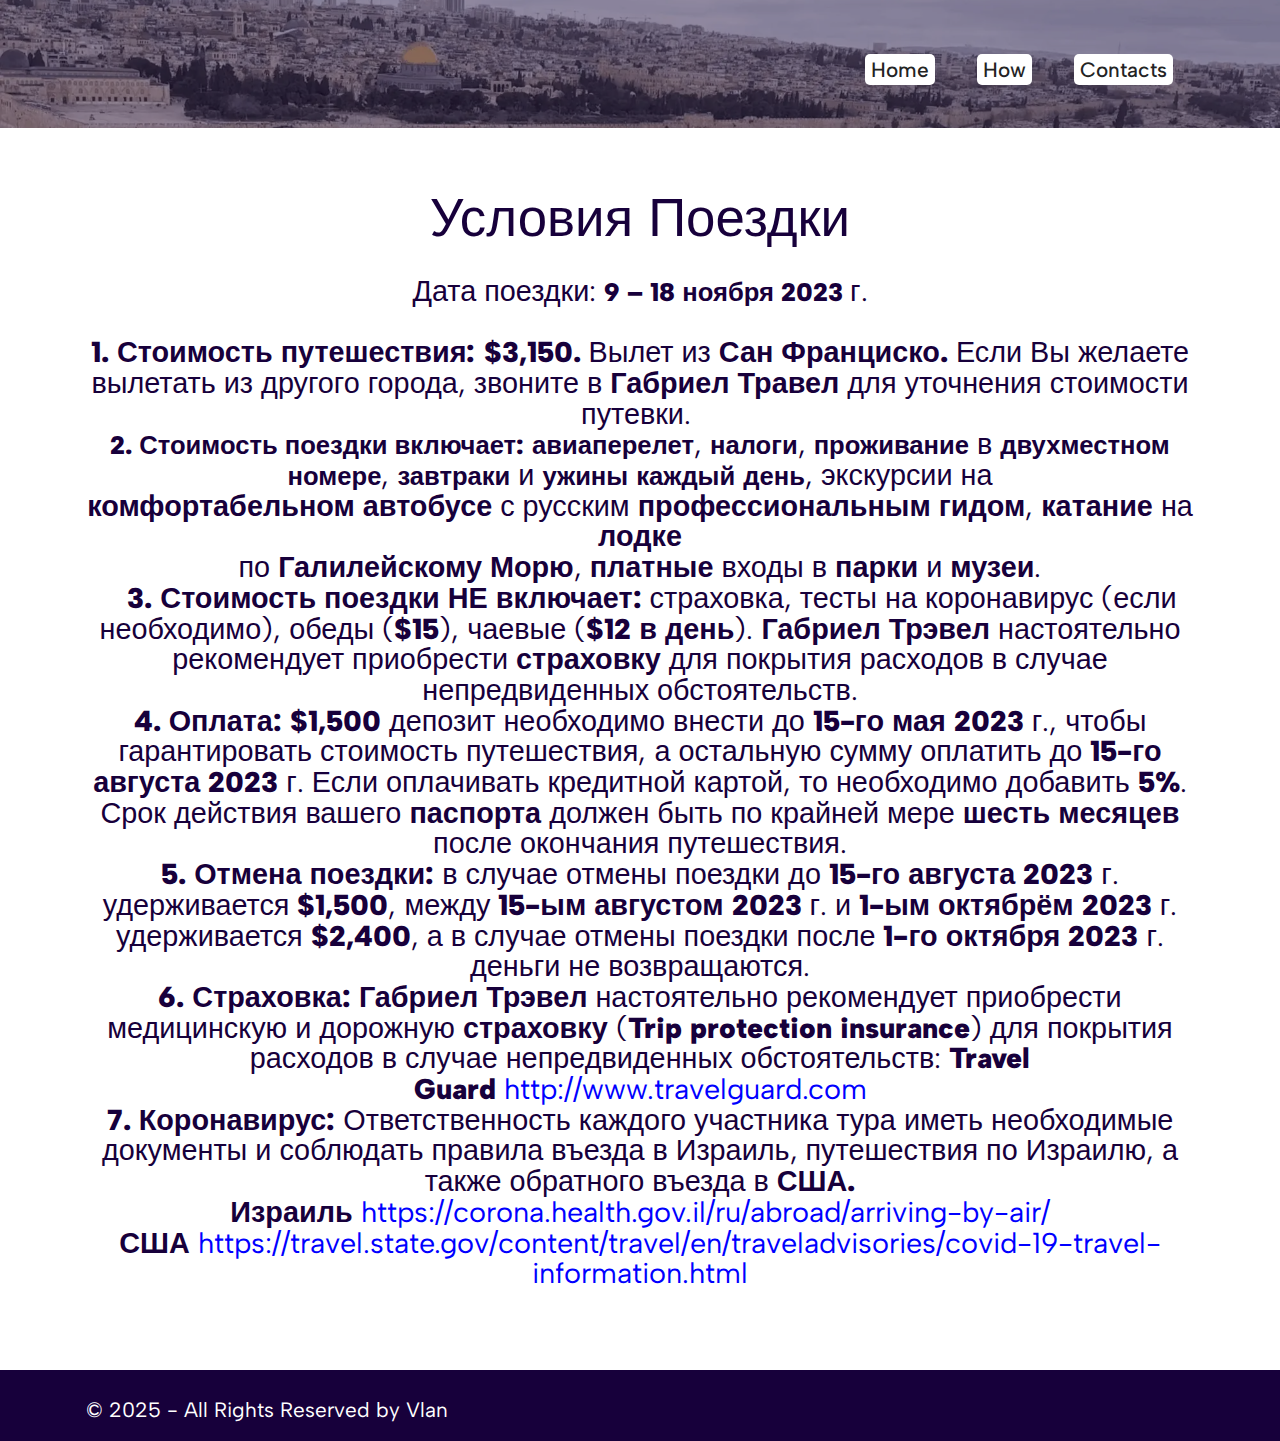
==== aboutour.html @ 7ac0df54 "create github pages" ====
<!DOCTYPE html>
<html  >
<head>
  
  <meta charset="UTF-8">
  <meta http-equiv="X-UA-Compatible" content="IE=edge">
  
  <meta name="viewport" content="width=device-width, initial-scale=1, minimum-scale=1">
  <link rel="shortcut icon" href="assets/images/logo-1.png" type="image/x-icon">
  <meta name="description" content="">
  
  
  <title>About Tour</title>
  <link rel="stylesheet" href="assets/bootstrap/css/bootstrap.min.css">
  <link rel="stylesheet" href="assets/bootstrap/css/bootstrap-grid.min.css">
  <link rel="stylesheet" href="assets/bootstrap/css/bootstrap-reboot.min.css">
  <link rel="stylesheet" href="assets/parallax/jarallax.css">
    <link rel="stylesheet" href="assets/dropdown/css/style.css">
  <link rel="stylesheet" href="assets/socicon/css/styles.css">
  <link rel="stylesheet" href="assets/theme/css/style.css">
  <link rel="preload" href="https://fonts.googleapis.com/css?family=Albert+Sans:100,200,300,400,500,600,700,800,900,100i,200i,300i,400i,500i,600i,700i,800i,900i&display=swap" as="style" onload="this.onload=null;this.rel='stylesheet'">
  <noscript><link rel="stylesheet" href="https://fonts.googleapis.com/css?family=Albert+Sans:100,200,300,400,500,600,700,800,900,100i,200i,300i,400i,500i,600i,700i,800i,900i&display=swap"></noscript>
  <link rel="preload" as="style" href="assets/mobirise/css/mbr-additional.css"><link rel="stylesheet" href="assets/mobirise/css/mbr-additional.css" type="text/css">

  
  
  
</head>
<body>
  
  <section data-bs-version="5.1" class="nichem5 menu menu1 cid-tA1DvzxKZt" once="menu" id="menu01-u">
    
    <nav class="navbar navbar-dropdown navbar-expand-lg">
        <div class="container">
            <div class="navbar-brand">
                
                
            </div>
            
            <button class="navbar-toggler" type="button" data-toggle="collapse" data-bs-toggle="collapse" data-target="#navbarSupportedContent" data-bs-target="#navbarSupportedContent" aria-controls="navbarNavAltMarkup" aria-expanded="false" aria-label="Toggle navigation">
                <div class="hamburger">
                    <span></span>
                    <span></span>
                    <span></span>
                    <span></span>
                </div>
            </button>
            <div class="collapse navbar-collapse" id="navbarSupportedContent">
                <ul class="navbar-nav nav-dropdown nav-right navbar-nav-top-padding" data-app-modern-menu="true"><li class="nav-item item">
                        <a class="nav-link link text-black text-primary display-4" href="index.html">Home</a></li>
                    <li class="nav-item item">
                        <a class="nav-link link text-black text-primary display-4" href="index.html#video1-12">How</a></li>
                    <li class="nav-item item">
                        <a class="nav-link link text-black text-primary display-4" href="index.html#contact01-a">Contacts</a>
                    </li></ul>
                

            </div>

        </div>
    </nav>
</section>

<section data-bs-version="5.1" class="nichem5 header3 cid-tA1vZtaAlY mbr-parallax-background" id="header03-l">

    

    
    <div class="mbr-overlay" style="opacity: 0.4; background-color: rgb(23, 0, 59);"></div>

    <div class="container">
        <div class="row justify-content-center">
            <div class="col-12 col-lg-10">
                
                
                
                
            </div>
        </div>
    </div>
</section>

<section data-bs-version="5.1" class="nichem5 content1 cid-tA1wgX51Hc" id="content01-s">
    

    
    
    <div class="container">
        <div class="row">
            <div class="title col-md-12 col-lg-12">
                <h3 class="mbr-section-title mbr-fonts-style align-left mb-4 display-5">Условия Поездки</h3>
                <h4 class="mbr-section-subtitle align-left mbr-fonts-style mb-4 display-7"><div style="text-align: center;"><span style="font-size: 1.8rem; text-align: left;">Дата поездки: </span><strong>9 – 18 ноября 2023 </strong><span style="font-size: 1.8rem; text-align: left;">г.</span><br></div><div style="text-align: center;"><span style="font-size: 1.8rem; text-align: left;"><br></span></div><div style="text-align: center;"><span style="font-size: 1.8rem; text-align: left;"><strong>1. Стоимость путешествия:</strong> <strong>$3,150.</strong> Вылет из <strong>Сан Франциско.</strong> Если Вы желаете вылетать из другого города, звоните в <strong>Габриел Травел</strong> для уточнения стоимости путевки.&nbsp;</span></div><div style="text-align: center;"><strong>2. Стоимость поездки включает:</strong><span style="font-size: 1.8rem; text-align: left;"> </span><strong>авиаперелет</strong><span style="font-size: 1.8rem; text-align: left;">, </span><strong>налоги</strong><span style="font-size: 1.8rem; text-align: left;">, </span><strong>проживание</strong><span style="font-size: 1.8rem; text-align: left;"> в </span><strong>двухместном</strong><span style="font-size: 1.8rem; text-align: left;"> </span><strong>номере</strong><span style="font-size: 1.8rem; text-align: left;">, </span><strong>завтраки</strong><span style="font-size: 1.8rem; text-align: left;"> и </span><strong>ужины</strong><span style="font-size: 1.8rem; text-align: left;"> </span><strong>каждый</strong><span style="font-size: 1.8rem; text-align: left;"> </span><strong>день</strong><span style="font-size: 1.8rem; text-align: left;">, экскурсии на</span></div><div style="text-align: center;"><span style="font-size: 1.8rem; text-align: left;"><strong>комфортабельном</strong> <strong>автобусе</strong> с русским <strong>профессиональным</strong> <strong>гидом</strong>, <strong>катание</strong> на <strong>лодке</strong></span></div><div style="text-align: center;"><span style="font-size: 1.8rem; text-align: left;">по <strong>Галилейскому Морю</strong>, <strong>платные</strong> входы в <strong>парки</strong> и <strong>музеи</strong>.</span></div><div style="text-align: center;"><span style="font-size: 1.8rem; text-align: left;"><strong>&nbsp; &nbsp;3. Стоимость поездки НЕ включает:</strong> страховка, тесты на коронавирус (если необходимо), обеды (<strong>$15</strong>), чаевые (<strong>$12 в день</strong>). <strong>Габриел Трэвел</strong> настоятельно рекомендует приобрести <strong>страховку</strong> для покрытия расходов в случае непредвиденных обстоятельств.</span></div><div style="text-align: center;"><span style="font-size: 1.8rem; text-align: left;"><strong>4. Оплата: $1,500</strong> депозит необходимо внести до <strong>15-го мая 2023</strong> г., чтобы гарантировать стоимость путешествия, а остальную сумму оплатить до <strong>15-го августа 2023 </strong>г. Если оплачивать кредитной картой, то необходимо добавить <strong>5%</strong>. Срок действия вашего <strong>паспорта</strong> должен быть по крайней мере <strong>шесть месяцев</strong> после окончания путешествия.</span></div><div style="text-align: center;"><span style="font-size: 1.8rem; text-align: left;"><strong>5. Отмена поездки:</strong>  в случае отмены поездки до <strong>15-го августа 2023</strong> г.</span></div><div style="text-align: center;"><span style="font-size: 1.8rem; text-align: left;">удерживается <strong>$1,500</strong>, между <strong>15-ым августом 2023</strong> г. и <strong>1-ым октябрём 2023</strong> г. удерживается <strong>$2,400</strong>, а в случае отмены поездки после <strong>1-го октября 2023</strong> г.</span></div><div style="text-align: center;"><span style="font-size: 1.8rem; text-align: left;">деньги не возвращаются.</span></div><div style="text-align: center;"><span style="font-size: 1.8rem; text-align: left;"><strong>6. Страховка:</strong> <strong>Габриел Трэвел</strong> настоятельно рекомендует приобрести медицинскую и дорожную <strong>страховку</strong> (<strong>Trip protection insurance</strong>) для покрытия расходов в случае непредвиденных обстоятельств: <strong>Travel Guard</strong>&nbsp;<a href="http://www.travelguard.com" class="link">http://www.travelguard.com</a></span></div><div style="text-align: center;"><span style="font-size: 1.8rem; text-align: left;"><strong>7. Коронавирус:</strong>  Ответственность каждого участника тура иметь необходимые документы и соблюдать правила въезда в Израиль, путешествия по Израилю, а также обратного въезда в <strong>США. Израиль</strong>&nbsp;<a href="https://corona.health.gov.il/ru/abroad/arriving-by-air/" class="link">https://corona.health.gov.il/ru/abroad/arriving-by-air/</a></span></div><div style="text-align: center;"><span style="font-size: 1.8rem; text-align: left;"><strong>США&nbsp;</strong><a href="https://travel.state.gov/content/travel/en/traveladvisories/covid-19-travel-information.html" class="link">https://travel.state.gov/content/travel/en/traveladvisories/covid-19-travel-information.html</a></span></div></h4><em></em></div><div><em><br></em></div><em></em></div><div><em><br></em></div><em>
            </em></div><em>
        </em></section>

<section data-bs-version="5.1" class="nichem5 footer1 cid-tA1vZvtAD8" once="footer" id="footer01-r">
    
    
    <div class="container">
        <div class="row">
            <div class="col-lg-5 logo-footer mb-3 mt-3 align-left">

                <p class="mbr-fonts-style text-logo-footer pt-2 mb-0 display-4">© 2025 - All Rights Reserved by Vlan</p>
            </div>
            <div class="col-lg-5 copyright mb-3 mt-3 align-self-center">
                <ul class="mbr-list list-inline align-center">
                    
                    
                    



                    
                <li class="list-inline-item mbr-fonts-style display-4">
                        <!--<a href="home.html" class="text-white mbr-semibold text-primary">Home</a>-->
                    </li></ul>
            </div>
            
        </div>
    </div>
</section>


<script src="assets/bootstrap/js/bootstrap.bundle.min.js"></script>
  <script src="assets/parallax/jarallax.js"></script>
  <script src="assets/smoothscroll/smooth-scroll.js"></script>
  <script src="assets/ytplayer/index.js"></script>
      <script src="assets/dropdown/js/navbar-dropdown.js"></script>
  <script src="assets/theme/js/script.js"></script>
  
  
  
 <div id="scrollToTop" class="scrollToTop mbr-arrow-up"><a style="text-align: center;"><i class="mbr-arrow-up-icon mbr-arrow-up-icon-cm cm-icon cm-icon-smallarrow-up"></i></a></div>
  </body>
</html>
---- assets/parallax/jarallax.css ----
.jarallax {
    position: relative;
    z-index: 0;
}
.jarallax > .jarallax-img {
    position: absolute;
    object-fit: cover;
    /* support for plugin https://github.com/bfred-it/object-fit-images */
    font-family: 'object-fit: cover;';
    top: 0;
    left: 0;
    width: 100%;
    height: 100%;
    z-index: -1;
}
---- assets/dropdown/css/style.css ----
.navbar-dropdown {
  left: 0;
  padding: 0;
  position: absolute;
  right: 0;
  top: 0;
  transition: all 0.45s ease;
  z-index: 1030;
  background: #282828; }
  .navbar-dropdown .navbar-logo {
    margin-right: 0.8rem;
    transition: margin 0.3s ease-in-out;
    vertical-align: middle; }
    .navbar-dropdown .navbar-logo img {
      height: 3.125rem;
      transition: all 0.3s ease-in-out; }
    .navbar-dropdown .navbar-logo.mbr-iconfont {
      font-size: 3.125rem;
      line-height: 3.125rem; }
  .navbar-dropdown .navbar-caption {
    font-weight: 700;
    white-space: normal;
    vertical-align: -4px;
    line-height: 3.125rem !important; }
    .navbar-dropdown .navbar-caption, .navbar-dropdown .navbar-caption:hover {
      color: inherit;
      text-decoration: none; }
  .navbar-dropdown .mbr-iconfont + .navbar-caption {
    vertical-align: -1px; }
  .navbar-dropdown.navbar-fixed-top {
    position: fixed; }
  .navbar-dropdown .navbar-brand span {
    vertical-align: -4px; }
  .navbar-dropdown.bg-color.transparent {
    background: none; }
  .navbar-dropdown.navbar-short .navbar-brand {
    padding: 0.625rem 0; }
    .navbar-dropdown.navbar-short .navbar-brand span {
      vertical-align: -1px; }
  .navbar-dropdown.navbar-short .navbar-caption {
    line-height: 2.375rem !important;
    vertical-align: -2px; }
  .navbar-dropdown.navbar-short .navbar-logo {
    margin-right: 0.5rem; }
    .navbar-dropdown.navbar-short .navbar-logo img {
      height: 2.375rem; }
    .navbar-dropdown.navbar-short .navbar-logo.mbr-iconfont {
      font-size: 2.375rem;
      line-height: 2.375rem; }
  .navbar-dropdown.navbar-short .mbr-table-cell {
    height: 3.625rem; }
  .navbar-dropdown .navbar-close {
    left: 0.6875rem;
    position: fixed;
    top: 0.75rem;
    z-index: 1000; }
  .navbar-dropdown .hamburger-icon {
    content: "";
    display: inline-block;
    vertical-align: middle;
    width: 16px;
    -webkit-box-shadow: 0 -6px 0 1px #282828,0 0 0 1px #282828,0 6px 0 1px #282828;
    -moz-box-shadow: 0 -6px 0 1px #282828,0 0 0 1px #282828,0 6px 0 1px #282828;
    box-shadow: 0 -6px 0 1px #282828,0 0 0 1px #282828,0 6px 0 1px #282828; }

.dropdown-menu .dropdown-toggle[data-toggle="dropdown-submenu"]::after {
  border-bottom: 0.35em solid transparent;
  border-left: 0.35em solid;
  border-right: 0;
  border-top: 0.35em solid transparent;
  margin-left: 0.3rem; }

.dropdown-menu .dropdown-item:focus {
  outline: 0; }

.nav-dropdown {
  font-size: 0.75rem;
  font-weight: 500;
  height: auto !important; }
  .nav-dropdown .nav-btn {
    padding-left: 1rem; }
  .nav-dropdown .link {
    margin: .667em 1.667em;
    font-weight: 500;
    padding: 0;
    transition: color .2s ease-in-out; }
    .nav-dropdown .link.dropdown-toggle {
      margin-right: 2.583em; }
      .nav-dropdown .link.dropdown-toggle::after {
        margin-left: .25rem;
        border-top: 0.35em solid;
        border-right: 0.35em solid transparent;
        border-left: 0.35em solid transparent;
        border-bottom: 0; }
      .nav-dropdown .link.dropdown-toggle[aria-expanded="true"] {
        margin: 0;
        padding: 0.667em 3.263em  0.667em 1.667em; }
  .nav-dropdown .link::after,
  .nav-dropdown .dropdown-item::after {
    color: inherit; }
  .nav-dropdown .btn {
    font-size: 0.75rem;
    font-weight: 700;
    letter-spacing: 0;
    margin-bottom: 0;
    padding-left: 1.25rem;
    padding-right: 1.25rem; }
  .nav-dropdown .dropdown-menu {
    border-radius: 0;
    border: 0;
    left: 0;
    margin: 0;
    padding-bottom: 1.25rem;
    padding-top: 1.25rem;
    position: relative; }
  .nav-dropdown .dropdown-submenu {
    margin-left: 0.125rem;
    top: 0; }
  .nav-dropdown .dropdown-item {
    font-weight: 500;
    line-height: 2;
    padding: 0.3846em 4.615em 0.3846em 1.5385em;
    position: relative;
    transition: color .2s ease-in-out, background-color .2s ease-in-out; }
    .nav-dropdown .dropdown-item::after {
      margin-top: -0.3077em;
      position: absolute;
      right: 1.1538em;
      top: 50%; }
    .nav-dropdown .dropdown-item:focus, .nav-dropdown .dropdown-item:hover {
      background: none; }

@media (max-width: 767px) {
  .nav-dropdown.navbar-toggleable-sm {
    bottom: 0;
    display: none;
    left: 0;
    overflow-x: hidden;
    position: fixed;
    top: 0;
    transform: translateX(-100%);
    -ms-transform: translateX(-100%);
    -webkit-transform: translateX(-100%);
    width: 18.75rem;
    z-index: 999; } }
.nav-dropdown.navbar-toggleable-xl {
  bottom: 0;
  display: none;
  left: 0;
  overflow-x: hidden;
  position: fixed;
  top: 0;
  transform: translateX(-100%);
  -ms-transform: translateX(-100%);
  -webkit-transform: translateX(-100%);
  width: 18.75rem;
  z-index: 999; }

.nav-dropdown-sm {
  display: block !important;
  overflow-x: hidden;
  overflow: auto;
  padding-top: 3.875rem; }
  .nav-dropdown-sm::after {
    content: "";
    display: block;
    height: 3rem;
    width: 100%; }
  .nav-dropdown-sm.collapse.in ~ .navbar-close {
    display: block !important; }
  .nav-dropdown-sm.collapsing, .nav-dropdown-sm.collapse.in {
    transform: translateX(0);
    -ms-transform: translateX(0);
    -webkit-transform: translateX(0);
    transition: all 0.25s ease-out;
    -webkit-transition: all 0.25s ease-out;
    background: #282828; }
  .nav-dropdown-sm.collapsing[aria-expanded="false"] {
    transform: translateX(-100%);
    -ms-transform: translateX(-100%);
    -webkit-transform: translateX(-100%); }
  .nav-dropdown-sm .nav-item {
    display: block;
    margin-left: 0 !important;
    padding-left: 0; }
  .nav-dropdown-sm .link,
  .nav-dropdown-sm .dropdown-item {
    border-top: 1px dotted rgba(255, 255, 255, 0.1);
    font-size: 0.8125rem;
    line-height: 1.6;
    margin: 0 !important;
    padding: 0.875rem 2.4rem 0.875rem 1.5625rem !important;
    position: relative;
    white-space: normal; }
    .nav-dropdown-sm .link:focus, .nav-dropdown-sm .link:hover,
    .nav-dropdown-sm .dropdown-item:focus,
    .nav-dropdown-sm .dropdown-item:hover {
      background: rgba(0, 0, 0, 0.2) !important;
      color: #c0a375; }
  .nav-dropdown-sm .nav-btn {
    position: relative;
    padding: 1.5625rem 1.5625rem 0 1.5625rem; }
    .nav-dropdown-sm .nav-btn::before {
      border-top: 1px dotted rgba(255, 255, 255, 0.1);
      content: "";
      left: 0;
      position: absolute;
      top: 0;
      width: 100%; }
    .nav-dropdown-sm .nav-btn + .nav-btn {
      padding-top: 0.625rem; }
      .nav-dropdown-sm .nav-btn + .nav-btn::before {
        display: none; }
  .nav-dropdown-sm .btn {
    padding: 0.625rem 0; }
  .nav-dropdown-sm .dropdown-toggle[data-toggle="dropdown-submenu"]::after {
    margin-left: .25rem;
    border-top: 0.35em solid;
    border-right: 0.35em solid transparent;
    border-left: 0.35em solid transparent;
    border-bottom: 0; }
  .nav-dropdown-sm .dropdown-toggle[data-toggle="dropdown-submenu"][aria-expanded="true"]::after {
    border-top: 0;
    border-right: 0.35em solid transparent;
    border-left: 0.35em solid transparent;
    border-bottom: 0.35em solid; }
  .nav-dropdown-sm .dropdown-menu {
    margin: 0;
    padding: 0;
    position: relative;
    top: 0;
    left: 0;
    width: 100%;
    border: 0;
    float: none;
    border-radius: 0;
    background: none; }
  .nav-dropdown-sm .dropdown-submenu {
    left: 100%;
    margin-left: 0.125rem;
    margin-top: -1.25rem;
    top: 0; }

.navbar-toggleable-sm .nav-dropdown .dropdown-menu {
  position: absolute; }

.navbar-toggleable-sm .nav-dropdown .dropdown-submenu {
  left: 100%;
  margin-left: 0.125rem;
  margin-top: -1.25rem;
  top: 0; }

.navbar-toggleable-sm.opened .nav-dropdown .dropdown-menu {
  position: relative; }

.navbar-toggleable-sm.opened .nav-dropdown .dropdown-submenu {
  left: 0;
  margin-left: 00rem;
  margin-top: 0rem;
  top: 0; }

.is-builder .nav-dropdown.collapsing {
  transition: none !important; }
---- assets/socicon/css/styles.css ----
@charset "UTF-8";

@font-face {
  font-family: 'Socicon';
  src:  url('../fonts/socicon.eot');
  src:  url('../fonts/socicon.eot?#iefix') format('embedded-opentype'),
    url('../fonts/socicon.woff2') format('woff2'),
    url('../fonts/socicon.ttf') format('truetype'),
    url('../fonts/socicon.woff') format('woff'),
    url('../fonts/socicon.svg#socicon') format('svg');
  font-weight: normal;
  font-style: normal;
  font-display: swap;
}

[data-icon]:before {
  font-family: "socicon" !important;
  content: attr(data-icon);
  font-style: normal !important;
  font-weight: normal !important;
  font-variant: normal !important;
  text-transform: none !important;
  speak: none;
  line-height: 1;
  -webkit-font-smoothing: antialiased;
  -moz-osx-font-smoothing: grayscale;
}

[class^="socicon-"], [class*=" socicon-"] {
  /* use !important to prevent issues with browser extensions that change fonts */
  font-family: 'Socicon' !important;
  speak: none;
  font-style: normal;
  font-weight: normal;
  font-variant: normal;
  text-transform: none;
  line-height: 1;

  /* Better Font Rendering =========== */
  -webkit-font-smoothing: antialiased;
  -moz-osx-font-smoothing: grayscale;
}

.socicon-eitaa:before {
  content: "\e97c";
}
.socicon-soroush:before {
  content: "\e97d";
}
.socicon-bale:before {
  content: "\e97e";
}
.socicon-zazzle:before {
  content: "\e97b";
}
.socicon-society6:before {
  content: "\e97a";
}
.socicon-redbubble:before {
  content: "\e979";
}
.socicon-avvo:before {
  content: "\e978";
}
.socicon-stitcher:before {
  content: "\e977";
}
.socicon-googlehangouts:before {
  content: "\e974";
}
.socicon-dlive:before {
  content: "\e975";
}
.socicon-vsco:before {
  content: "\e976";
}
.socicon-flipboard:before {
  content: "\e973";
}
.socicon-ubuntu:before {
  content: "\e958";
}
.socicon-artstation:before {
  content: "\e959";
}
.socicon-invision:before {
  content: "\e95a";
}
.socicon-torial:before {
  content: "\e95b";
}
.socicon-collectorz:before {
  content: "\e95c";
}
.socicon-seenthis:before {
  content: "\e95d";
}
.socicon-googleplaymusic:before {
  content: "\e95e";
}
.socicon-debian:before {
  content: "\e95f";
}
.socicon-filmfreeway:before {
  content: "\e960";
}
.socicon-gnome:before {
  content: "\e961";
}
.socicon-itchio:before {
  content: "\e962";
}
.socicon-jamendo:before {
  content: "\e963";
}
.socicon-mix:before {
  content: "\e964";
}
.socicon-sharepoint:before {
  content: "\e965";
}
.socicon-tinder:before {
  content: "\e966";
}
.socicon-windguru:before {
  content: "\e967";
}
.socicon-cdbaby:before {
  content: "\e968";
}
.socicon-elementaryos:before {
  content: "\e969";
}
.socicon-stage32:before {
  content: "\e96a";
}
.socicon-tiktok:before {
  content: "\e96b";
}
.socicon-gitter:before {
  content: "\e96c";
}
.socicon-letterboxd:before {
  content: "\e96d";
}
.socicon-threema:before {
  content: "\e96e";
}
.socicon-splice:before {
  content: "\e96f";
}
.socicon-metapop:before {
  content: "\e970";
}
.socicon-naver:before {
  content: "\e971";
}
.socicon-remote:before {
  content: "\e972";
}
.socicon-internet:before {
  content: "\e957";
}
.socicon-moddb:before {
  content: "\e94b";
}
.socicon-indiedb:before {
  content: "\e94c";
}
.socicon-traxsource:before {
  content: "\e94d";
}
.socicon-gamefor:before {
  content: "\e94e";
}
.socicon-pixiv:before {
  content: "\e94f";
}
.socicon-myanimelist:before {
  content: "\e950";
}
.socicon-blackberry:before {
  content: "\e951";
}
.socicon-wickr:before {
  content: "\e952";
}
.socicon-spip:before {
  content: "\e953";
}
.socicon-napster:before {
  content: "\e954";
}
.socicon-beatport:before {
  content: "\e955";
}
.socicon-hackerone:before {
  content: "\e956";
}
.socicon-hackernews:before {
  content: "\e946";
}
.socicon-smashwords:before {
  content: "\e947";
}
.socicon-kobo:before {
  content: "\e948";
}
.socicon-bookbub:before {
  content: "\e949";
}
.socicon-mailru:before {
  content: "\e94a";
}
.socicon-gitlab:before {
  content: "\e945";
}
.socicon-instructables:before {
  content: "\e944";
}
.socicon-portfolio:before {
  content: "\e943";
}
.socicon-codered:before {
  content: "\e940";
}
.socicon-origin:before {
  content: "\e941";
}
.socicon-nextdoor:before {
  content: "\e942";
}
.socicon-udemy:before {
  content: "\e93f";
}
.socicon-livemaster:before {
  content: "\e93e";
}
.socicon-crunchbase:before {
  content: "\e93b";
}
.socicon-homefy:before {
  content: "\e93c";
}
.socicon-calendly:before {
  content: "\e93d";
}
.socicon-realtor:before {
  content: "\e90f";
}
.socicon-tidal:before {
  content: "\e910";
}
.socicon-qobuz:before {
  content: "\e911";
}
.socicon-natgeo:before {
  content: "\e912";
}
.socicon-mastodon:before {
  content: "\e913";
}
.socicon-unsplash:before {
  content: "\e914";
}
.socicon-homeadvisor:before {
  content: "\e915";
}
.socicon-angieslist:before {
  content: "\e916";
}
.socicon-codepen:before {
  content: "\e917";
}
.socicon-slack:before {
  content: "\e918";
}
.socicon-openaigym:before {
  content: "\e919";
}
.socicon-logmein:before {
  content: "\e91a";
}
.socicon-fiverr:before {
  content: "\e91b";
}
.socicon-gotomeeting:before {
  content: "\e91c";
}
.socicon-aliexpress:before {
  content: "\e91d";
}
.socicon-guru:before {
  content: "\e91e";
}
.socicon-appstore:before {
  content: "\e91f";
}
.socicon-homes:before {
  content: "\e920";
}
.socicon-zoom:before {
  content: "\e921";
}
.socicon-alibaba:before {
  content: "\e922";
}
.socicon-craigslist:before {
  content: "\e923";
}
.socicon-wix:before {
  content: "\e924";
}
.socicon-redfin:before {
  content: "\e925";
}
.socicon-googlecalendar:before {
  content: "\e926";
}
.socicon-shopify:before {
  content: "\e927";
}
.socicon-freelancer:before {
  content: "\e928";
}
.socicon-seedrs:before {
  content: "\e929";
}
.socicon-bing:before {
  content: "\e92a";
}
.socicon-doodle:before {
  content: "\e92b";
}
.socicon-bonanza:before {
  content: "\e92c";
}
.socicon-squarespace:before {
  content: "\e92d";
}
.socicon-toptal:before {
  content: "\e92e";
}
.socicon-gust:before {
  content: "\e92f";
}
.socicon-ask:before {
  content: "\e930";
}
.socicon-trulia:before {
  content: "\e931";
}
.socicon-loomly:before {
  content: "\e932";
}
.socicon-ghost:before {
  content: "\e933";
}
.socicon-upwork:before {
  content: "\e934";
}
.socicon-fundable:before {
  content: "\e935";
}
.socicon-booking:before {
  content: "\e936";
}
.socicon-googlemaps:before {
  content: "\e937";
}
.socicon-zillow:before {
  content: "\e938";
}
.socicon-niconico:before {
  content: "\e939";
}
.socicon-toneden:before {
  content: "\e93a";
}
.socicon-augment:before {
  content: "\e908";
}
.socicon-bitbucket:before {
  content: "\e909";
}
.socicon-fyuse:before {
  content: "\e90a";
}
.socicon-yt-gaming:before {
  content: "\e90b";
}
.socicon-sketchfab:before {
  content: "\e90c";
}
.socicon-mobcrush:before {
  content: "\e90d";
}
.socicon-microsoft:before {
  content: "\e90e";
}
.socicon-pandora:before {
  content: "\e907";
}
.socicon-messenger:before {
  content: "\e906";
}
.socicon-gamewisp:before {
  content: "\e905";
}
.socicon-bloglovin:before {
  content: "\e904";
}
.socicon-tunein:before {
  content: "\e903";
}
.socicon-gamejolt:before {
  content: "\e901";
}
.socicon-trello:before {
  content: "\e902";
}
.socicon-spreadshirt:before {
  content: "\e900";
}
.socicon-500px:before {
  content: "\e000";
}
.socicon-8tracks:before {
  content: "\e001";
}
.socicon-airbnb:before {
  content: "\e002";
}
.socicon-alliance:before {
  content: "\e003";
}
.socicon-amazon:before {
  content: "\e004";
}
.socicon-amplement:before {
  content: "\e005";
}
.socicon-android:before {
  content: "\e006";
}
.socicon-angellist:before {
  content: "\e007";
}
.socicon-apple:before {
  content: "\e008";
}
.socicon-appnet:before {
  content: "\e009";
}
.socicon-baidu:before {
  content: "\e00a";
}
.socicon-bandcamp:before {
  content: "\e00b";
}
.socicon-battlenet:before {
  content: "\e00c";
}
.socicon-mixer:before {
  content: "\e00d";
}
.socicon-bebee:before {
  content: "\e00e";
}
.socicon-bebo:before {
  content: "\e00f";
}
.socicon-behance:before {
  content: "\e010";
}
.socicon-blizzard:before {
  content: "\e011";
}
.socicon-blogger:before {
  content: "\e012";
}
.socicon-buffer:before {
  content: "\e013";
}
.socicon-chrome:before {
  content: "\e014";
}
.socicon-coderwall:before {
  content: "\e015";
}
.socicon-curse:before {
  content: "\e016";
}
.socicon-dailymotion:before {
  content: "\e017";
}
.socicon-deezer:before {
  content: "\e018";
}
.socicon-delicious:before {
  content: "\e019";
}
.socicon-deviantart:before {
  content: "\e01a";
}
.socicon-diablo:before {
  content: "\e01b";
}
.socicon-digg:before {
  content: "\e01c";
}
.socicon-discord:before {
  content: "\e01d";
}
.socicon-disqus:before {
  content: "\e01e";
}
.socicon-douban:before {
  content: "\e01f";
}
.socicon-draugiem:before {
  content: "\e020";
}
.socicon-dribbble:before {
  content: "\e021";
}
.socicon-drupal:before {
  content: "\e022";
}
.socicon-ebay:before {
  content: "\e023";
}
.socicon-ello:before {
  content: "\e024";
}
.socicon-endomodo:before {
  content: "\e025";
}
.socicon-envato:before {
  content: "\e026";
}
.socicon-etsy:before {
  content: "\e027";
}
.socicon-facebook:before {
  content: "\e028";
}
.socicon-feedburner:before {
  content: "\e029";
}
.socicon-filmweb:before {
  content: "\e02a";
}
.socicon-firefox:before {
  content: "\e02b";
}
.socicon-flattr:before {
  content: "\e02c";
}
.socicon-flickr:before {
  content: "\e02d";
}
.socicon-formulr:before {
  content: "\e02e";
}
.socicon-forrst:before {
  content: "\e02f";
}
.socicon-foursquare:before {
  content: "\e030";
}
.socicon-friendfeed:before {
  content: "\e031";
}
.socicon-github:before {
  content: "\e032";
}
.socicon-goodreads:before {
  content: "\e033";
}
.socicon-google:before {
  content: "\e034";
}
.socicon-googlescholar:before {
  content: "\e035";
}
.socicon-googlegroups:before {
  content: "\e036";
}
.socicon-googlephotos:before {
  content: "\e037";
}
.socicon-googleplus:before {
  content: "\e038";
}
.socicon-grooveshark:before {
  content: "\e039";
}
.socicon-hackerrank:before {
  content: "\e03a";
}
.socicon-hearthstone:before {
  content: "\e03b";
}
.socicon-hellocoton:before {
  content: "\e03c";
}
.socicon-heroes:before {
  content: "\e03d";
}
.socicon-smashcast:before {
  content: "\e03e";
}
.socicon-horde:before {
  content: "\e03f";
}
.socicon-houzz:before {
  content: "\e040";
}
.socicon-icq:before {
  content: "\e041";
}
.socicon-identica:before {
  content: "\e042";
}
.socicon-imdb:before {
  content: "\e043";
}
.socicon-instagram:before {
  content: "\e044";
}
.socicon-issuu:before {
  content: "\e045";
}
.socicon-istock:before {
  content: "\e046";
}
.socicon-itunes:before {
  content: "\e047";
}
.socicon-keybase:before {
  content: "\e048";
}
.socicon-lanyrd:before {
  content: "\e049";
}
.socicon-lastfm:before {
  content: "\e04a";
}
.socicon-line:before {
  content: "\e04b";
}
.socicon-linkedin:before {
  content: "\e04c";
}
.socicon-livejournal:before {
  content: "\e04d";
}
.socicon-lyft:before {
  content: "\e04e";
}
.socicon-macos:before {
  content: "\e04f";
}
.socicon-mail:before {
  content: "\e050";
}
.socicon-medium:before {
  content: "\e051";
}
.socicon-meetup:before {
  content: "\e052";
}
.socicon-mixcloud:before {
  content: "\e053";
}
.socicon-modelmayhem:before {
  content: "\e054";
}
.socicon-mumble:before {
  content: "\e055";
}
.socicon-myspace:before {
  content: "\e056";
}
.socicon-newsvine:before {
  content: "\e057";
}
.socicon-nintendo:before {
  content: "\e058";
}
.socicon-npm:before {
  content: "\e059";
}
.socicon-odnoklassniki:before {
  content: "\e05a";
}
.socicon-openid:before {
  content: "\e05b";
}
.socicon-opera:before {
  content: "\e05c";
}
.socicon-outlook:before {
  content: "\e05d";
}
.socicon-overwatch:before {
  content: "\e05e";
}
.socicon-patreon:before {
  content: "\e05f";
}
.socicon-paypal:before {
  content: "\e060";
}
.socicon-periscope:before {
  content: "\e061";
}
.socicon-persona:before {
  content: "\e062";
}
.socicon-pinterest:before {
  content: "\e063";
}
.socicon-play:before {
  content: "\e064";
}
.socicon-player:before {
  content: "\e065";
}
.socicon-playstation:before {
  content: "\e066";
}
.socicon-pocket:before {
  content: "\e067";
}
.socicon-qq:before {
  content: "\e068";
}
.socicon-quora:before {
  content: "\e069";
}
.socicon-raidcall:before {
  content: "\e06a";
}
.socicon-ravelry:before {
  content: "\e06b";
}
.socicon-reddit:before {
  content: "\e06c";
}
.socicon-renren:before {
  content: "\e06d";
}
.socicon-researchgate:before {
  content: "\e06e";
}
.socicon-residentadvisor:before {
  content: "\e06f";
}
.socicon-reverbnation:before {
  content: "\e070";
}
.socicon-rss:before {
  content: "\e071";
}
.socicon-sharethis:before {
  content: "\e072";
}
.socicon-skype:before {
  content: "\e073";
}
.socicon-slideshare:before {
  content: "\e074";
}
.socicon-smugmug:before {
  content: "\e075";
}
.socicon-snapchat:before {
  content: "\e076";
}
.socicon-songkick:before {
  content: "\e077";
}
.socicon-soundcloud:before {
  content: "\e078";
}
.socicon-spotify:before {
  content: "\e079";
}
.socicon-stackexchange:before {
  content: "\e07a";
}
.socicon-stackoverflow:before {
  content: "\e07b";
}
.socicon-starcraft:before {
  content: "\e07c";
}
.socicon-stayfriends:before {
  content: "\e07d";
}
.socicon-steam:before {
  content: "\e07e";
}
.socicon-storehouse:before {
  content: "\e07f";
}
.socicon-strava:before {
  content: "\e080";
}
.socicon-streamjar:before {
  content: "\e081";
}
.socicon-stumbleupon:before {
  content: "\e082";
}
.socicon-swarm:before {
  content: "\e083";
}
.socicon-teamspeak:before {
  content: "\e084";
}
.socicon-teamviewer:before {
  content: "\e085";
}
.socicon-technorati:before {
  content: "\e086";
}
.socicon-telegram:before {
  content: "\e087";
}
.socicon-tripadvisor:before {
  content: "\e088";
}
.socicon-tripit:before {
  content: "\e089";
}
.socicon-triplej:before {
  content: "\e08a";
}
.socicon-tumblr:before {
  content: "\e08b";
}
.socicon-twitch:before {
  content: "\e08c";
}
.socicon-twitter:before {
  content: "\e08d";
}
.socicon-uber:before {
  content: "\e08e";
}
.socicon-ventrilo:before {
  content: "\e08f";
}
.socicon-viadeo:before {
  content: "\e090";
}
.socicon-viber:before {
  content: "\e091";
}
.socicon-viewbug:before {
  content: "\e092";
}
.socicon-vimeo:before {
  content: "\e093";
}
.socicon-vine:before {
  content: "\e094";
}
.socicon-vkontakte:before {
  content: "\e095";
}
.socicon-warcraft:before {
  content: "\e096";
}
.socicon-wechat:before {
  content: "\e097";
}
.socicon-weibo:before {
  content: "\e098";
}
.socicon-whatsapp:before {
  content: "\e099";
}
.socicon-wikipedia:before {
  content: "\e09a";
}
.socicon-windows:before {
  content: "\e09b";
}
.socicon-wordpress:before {
  content: "\e09c";
}
.socicon-wykop:before {
  content: "\e09d";
}
.socicon-xbox:before {
  content: "\e09e";
}
.socicon-xing:before {
  content: "\e09f";
}
.socicon-yahoo:before {
  content: "\e0a0";
}
.socicon-yammer:before {
  content: "\e0a1";
}
.socicon-yandex:before {
  content: "\e0a2";
}
.socicon-yelp:before {
  content: "\e0a3";
}
.socicon-younow:before {
  content: "\e0a4";
}
.socicon-youtube:before {
  content: "\e0a5";
}
.socicon-zapier:before {
  content: "\e0a6";
}
.socicon-zerply:before {
  content: "\e0a7";
}
.socicon-zomato:before {
  content: "\e0a8";
}
.socicon-zynga:before {
  content: "\e0a9";
}
---- assets/theme/css/style.css ----
@charset "UTF-8";

section {
  background-color: #ffffff;
}

body {
  font-style: normal;
  line-height: 1.5;
  font-weight: 400;
  color: #232323;
  position: relative;
}

button {
  background-color: transparent;
  border-color: transparent;
}

section,
.container,
.container-fluid {
  position: relative;
  word-wrap: break-word;
}

a.mbr-iconfont:hover {
  text-decoration: none;
}

.article .lead p,
.article .lead ul,
.article .lead ol,
.article .lead pre,
.article .lead blockquote {
  margin-bottom: 0;
}

a {
  font-style: normal;
  font-weight: 400;
  cursor: pointer;
}

a,
a:hover {
  text-decoration: none;
}

.mbr-section-title {
  font-style: normal;
  line-height: 1.3;
}

.mbr-section-subtitle {
  line-height: 1.3;
}

.mbr-text {
  font-style: normal;
  line-height: 1.7;
}

h1,
h2,
h3,
h4,
h5,
h6,
.display-1,
.display-2,
.display-4,
.display-5,
.display-7,
span,
p,
a {
  line-height: 1;
  word-break: break-word;
  word-wrap: break-word;
  font-weight: 400;
}

b,
strong {
  font-weight: bold;
}

input:-webkit-autofill,
input:-webkit-autofill:hover,
input:-webkit-autofill:focus,
input:-webkit-autofill:active {
  transition-delay: 9999s;
  -webkit-transition-property: background-color, color;
  transition-property: background-color, color;
}

textarea[type=hidden] {
  display: none;
}

section {
  background-position: 50% 50%;
  background-repeat: no-repeat;
  background-size: cover;
}

section .mbr-background-video,
section .mbr-background-video-preview {
  position: absolute;
  bottom: 0;
  left: 0;
  right: 0;
  top: 0;
}

.hidden {
  visibility: hidden;
}

.mbr-z-index20 {
  z-index: 20;
}

/*! Base colors */
.mbr-white {
  color: #ffffff;
}

.mbr-black {
  color: #111111;
}

.mbr-bg-white {
  background-color: #ffffff;
}

.mbr-bg-black {
  background-color: #000000;
}

/*! Text-aligns */
.align-left {
  text-align: left;
}

.align-center {
  text-align: center;
}

.align-right {
  text-align: right;
}

@media (max-width: 767px) {

  .align-right,
  .align-left {

    text-align: center;

  }

}



/*! Font-weight  */
.mbr-light {
  font-weight: 300;
}

.mbr-regular {
  font-weight: 400;
}

.mbr-semibold {
  font-weight: 500;
}

.mbr-bold {
  font-weight: 700;
}

/*! Media  */
.media-content {
  flex-basis: 100%;
}

.media-container-row {
  display: flex;
  flex-direction: row;
  flex-wrap: wrap;
  justify-content: center;
  align-content: center;
  align-items: start;
}

.media-container-row .media-size-item {
  width: 400px;
}

.media-container-column {
  display: flex;
  flex-direction: column;
  flex-wrap: wrap;
  justify-content: center;
  align-content: center;
  align-items: stretch;
}

.media-container-column>* {
  width: 100%;
}

@media (min-width: 992px) {
  .media-container-row {
    flex-wrap: nowrap;
  }
}

figure {
  margin-bottom: 0;
  overflow: hidden;
}

figure[mbr-media-size] {
  transition: width 0.1s;
}

img,
iframe {
  display: block;
  width: 100%;
}

.card {
  background-color: transparent;
  border: none;
}

.card-box {
  width: 100%;
}

.card-img {
  text-align: center;
  flex-shrink: 0;
  -webkit-flex-shrink: 0;
}

.media {
  max-width: 100%;
  margin: 0 auto;
}

.mbr-figure {
  align-self: center;
}

.media-container>div {
  max-width: 100%;
}

.mbr-figure img,
.card-img img {
  width: 100%;
}

@media (max-width: 991px) {
  .media-size-item {
    width: auto !important;
  }

  .media {
    width: auto;
  }

  .mbr-figure {
    width: 100% !important;
  }
}

/*! Buttons */
.mbr-section-btn {
  margin-left: -0.6rem;
  margin-right: -0.6rem;
  font-size: 0;
}

.btn {
  font-weight: 600;
  border-width: 1px;
  font-style: normal;
  margin: 0.6rem 0.6rem;
  white-space: normal;
  transition: all 0.2s ease-in-out;
  display: inline-flex;
  align-items: center;
  justify-content: center;
  word-break: break-word;
}

.btn-sm {
  font-weight: 600;
  letter-spacing: 0px;
  transition: all 0.3s ease-in-out;
}

.btn-md {
  font-weight: 600;
  letter-spacing: 0px;
  transition: all 0.3s ease-in-out;
}

.btn-lg {
  font-weight: 600;
  letter-spacing: 0px;
  transition: all 0.3s ease-in-out;
}

.btn-form {
  margin: 0;
}

.btn-form:hover {
  cursor: pointer;
}

nav .mbr-section-btn {
  margin-left: 0rem;
  margin-right: 0rem;
}

/*! Btn icon margin */
.btn .mbr-iconfont,
.btn.btn-sm .mbr-iconfont {
  order: 1;
  cursor: pointer;
  margin-left: 0.5rem;
  vertical-align: sub;
}

.btn.btn-md .mbr-iconfont,
.btn.btn-md .mbr-iconfont {
  margin-left: 0.8rem;
}

.mbr-regular {
  font-weight: 400;
}

.mbr-semibold {
  font-weight: 500;
}

.mbr-bold {
  font-weight: 700;
}

[type=submit] {
  -webkit-appearance: none;
}

/*! Full-screen */
.mbr-fullscreen .mbr-overlay {
  min-height: 100vh;
}

.mbr-fullscreen {
  display: flex;
  display: -moz-flex;
  display: -ms-flex;
  display: -o-flex;
  align-items: center;
  min-height: 100vh;
  padding-top: 3rem;
  padding-bottom: 3rem;
}

/*! Map */
.map {
  height: 25rem;
  position: relative;
}

.map iframe {
  width: 100%;
  height: 100%;
}

/*! Scroll to top arrow */
.mbr-arrow-up {
  bottom: 25px;
  right: 90px;
  position: fixed;
  text-align: right;
  z-index: 5000;
  color: #ffffff;
  font-size: 22px;
}

.mbr-arrow-up a {
  background: rgba(0, 0, 0, 0.2);
  border-radius: 50%;
  color: #fff;
  display: inline-block;
  height: 60px;
  width: 60px;
  border: 2px solid #fff;
  outline-style: none !important;
  position: relative;
  text-decoration: none;
  transition: all 0.3s ease-in-out;
  cursor: pointer;
  text-align: center;
}

.mbr-arrow-up a:hover {
  background-color: rgba(0, 0, 0, 0.4);
}

.mbr-arrow-up a i {
  line-height: 60px;
}

.mbr-arrow-up-icon {
  display: block;
  color: #fff;
}

.mbr-arrow-up-icon::before {
  content: "›";
  display: inline-block;
  font-family: serif;
  font-size: 22px;
  line-height: 1;
  font-style: normal;
  position: relative;
  top: 6px;
  left: -4px;
  transform: rotate(-90deg);
}

/*! Arrow Down */
.mbr-arrow {
  position: absolute;
  bottom: 45px;
  left: 50%;
  width: 60px;
  height: 60px;
  cursor: pointer;
  background-color: rgba(80, 80, 80, 0.5);
  border-radius: 50%;
  transform: translateX(-50%);
}

@media (max-width: 767px) {
  .mbr-arrow {
    display: none;
  }
}

.mbr-arrow>a {
  display: inline-block;
  text-decoration: none;
  outline-style: none;
  -webkit-animation: arrowdown 1.7s ease-in-out infinite;
  animation: arrowdown 1.7s ease-in-out infinite;
  color: #ffffff;
}

.mbr-arrow>a>i {
  position: absolute;
  top: -2px;
  left: 15px;
  font-size: 2rem;
}

#scrollToTop a i::before {
  content: "";
  position: absolute;
  display: block;
  border-bottom: 2.5px solid #fff;
  border-left: 2.5px solid #fff;
  width: 27.8%;
  height: 27.8%;
  left: 50%;
  top: 51%;
  transform: translateY(-30%) translateX(-50%) rotate(135deg);
}

@keyframes arrowdown {
  0% {
    transform: translateY(0px);
  }

  50% {
    transform: translateY(-5px);
  }

  100% {
    transform: translateY(0px);
  }
}

@-webkit-keyframes arrowdown {
  0% {
    transform: translateY(0px);
  }

  50% {
    transform: translateY(-5px);
  }

  100% {
    transform: translateY(0px);
  }
}

@media (max-width: 500px) {
  .mbr-arrow-up {
    left: 0;
    right: 0;
    text-align: center;
  }
}

/*Gradients animation*/
@keyframes gradient-animation {
  from {
    background-position: 0% 100%;
    -webkit-animation-timing-function: ease-in-out;
    animation-timing-function: ease-in-out;
  }

  to {
    background-position: 100% 0%;
    -webkit-animation-timing-function: ease-in-out;
    animation-timing-function: ease-in-out;
  }
}

@-webkit-keyframes gradient-animation {
  from {
    background-position: 0% 100%;
    -webkit-animation-timing-function: ease-in-out;
    animation-timing-function: ease-in-out;
  }

  to {
    background-position: 100% 0%;
    -webkit-animation-timing-function: ease-in-out;
    animation-timing-function: ease-in-out;
  }
}

.bg-gradient {
  background-size: 200% 200%;
  animation: gradient-animation 5s infinite alternate;
  -webkit-animation: gradient-animation 5s infinite alternate;
}

.menu .navbar-brand {
  display: -webkit-flex;
}

.menu .navbar-brand span {
  display: flex;
  display: -webkit-flex;
}

.menu .navbar-brand .navbar-caption-wrap {
  display: -webkit-flex;
}

.menu .navbar-brand .navbar-logo img {
  display: -webkit-flex;
  width: auto;
}

@media (min-width: 768px) and (max-width: 991px) {
  .menu .navbar-toggleable-sm .navbar-nav {
    display: -ms-flexbox;
  }
}

@media (max-width: 991px) {
  .menu .navbar-collapse {
    max-height: 93.5vh;
  }

  .menu .navbar-collapse.show {
    overflow: auto;
  }
}

@media (min-width: 992px) {
  .menu .navbar-nav.nav-dropdown {
    display: -webkit-flex;
  }

  .menu .navbar-toggleable-sm .navbar-collapse {
    display: -webkit-flex !important;
  }

  .menu .collapsed .navbar-collapse {
    max-height: 93.5vh;
  }

  .menu .collapsed .navbar-collapse.show {
    overflow: auto;
  }
}

@media (max-width: 767px) {
  .menu .navbar-collapse {
    max-height: 80vh;
  }
}

.nav-link .mbr-iconfont {
  margin-right: 0.5rem;
}

.navbar {
  display: -webkit-flex;
  -webkit-flex-wrap: wrap;
  -webkit-align-items: center;
  -webkit-justify-content: space-between;
}

.navbar-collapse {
  -webkit-flex-basis: 100%;
  -webkit-flex-grow: 1;
  -webkit-align-items: center;
}

.nav-dropdown .link {
  padding: 0.667em 1.667em !important;
  margin: 0 !important;
}

.nav {
  display: -webkit-flex;
  -webkit-flex-wrap: wrap;
}

.row {
  display: -webkit-flex;
  -webkit-flex-wrap: wrap;
}

.justify-content-center {
  -webkit-justify-content: center;
}

.form-inline {
  display: -webkit-flex;
}

.card-wrapper {
  -webkit-flex: 1;
}

.carousel-control {
  z-index: 10;
  display: -webkit-flex;
}

.carousel-controls {
  display: -webkit-flex;
}

.media {
  display: -webkit-flex;
}

.form-group:focus {
  outline: none;
}

.jq-selectbox__select {
  padding: 7px 0;
  position: relative;
}

.jq-selectbox__dropdown {
  overflow: hidden;
  border-radius: 10px;
  position: absolute;
  top: 100%;
  left: 0 !important;
  width: 100% !important;
}

.jq-selectbox__trigger-arrow {
  right: 0;
  transform: translateY(-50%);
}

.jq-selectbox li {
  padding: 1.07em 0.5em;
}

input[type=range] {
  padding-left: 0 !important;
  padding-right: 0 !important;
}

.modal-dialog,
.modal-content {
  height: 100%;
}

.modal-dialog .carousel-inner {
  height: calc(100vh - 1.75rem);
}

@media (max-width: 575px) {
  .modal-dialog .carousel-inner {
    height: calc(100vh - 1rem);
  }
}

.carousel-item {
  text-align: center;
}

.carousel-item img {
  margin: auto;
}

.navbar-toggler {
  align-self: flex-start;
  padding: 0.25rem 0.75rem;
  font-size: 1.25rem;
  line-height: 1;
  background: transparent;
  border: 1px solid transparent;
  border-radius: 0.25rem;
}

.navbar-toggler:focus,
.navbar-toggler:hover {
  text-decoration: none;
  box-shadow: none;
}

.navbar-toggler-icon {
  display: inline-block;
  width: 1.5em;
  height: 1.5em;
  vertical-align: middle;
  content: "";
  background: no-repeat center center;
  background-size: 100% 100%;
}

.navbar-toggler-left {
  position: absolute;
  left: 1rem;
}

.navbar-toggler-right {
  position: absolute;
  right: 1rem;
}

.card-img {
  width: auto;
}

.menu .navbar.collapsed:not(.beta-menu) {
  flex-direction: column;
}

.carousel-item.active,
.carousel-item-next,
.carousel-item-prev {
  display: flex;
}

.note-air-layout .dropup .dropdown-menu,
.note-air-layout .navbar-fixed-bottom .dropdown .dropdown-menu {
  bottom: initial !important;
}

html,
body {
  height: auto;
  min-height: 100vh;
}

.dropup .dropdown-toggle::after {
  display: none;
}

.form-asterisk {
  font-family: initial;
  position: absolute;
  top: -2px;
  font-weight: normal;
}

.form-control-label {
  position: relative;
  cursor: pointer;
  margin-bottom: 0.357em;
  padding: 0;
}

.alert {
  color: #ffffff;
  border-radius: 0;
  border: 0;
  font-size: 1.1rem;
  line-height: 1.5;
  margin-bottom: 1.875rem;
  padding: 1.25rem;
  position: relative;
  text-align: center;
}

.alert.alert-form::after {
  background-color: inherit;
  bottom: -7px;
  content: "";
  display: block;
  height: 14px;
  left: 50%;
  margin-left: -7px;
  position: absolute;
  transform: rotate(45deg);
  width: 14px;
}

.form-control {
  background-color: #ffffff;
  background-clip: border-box;
  color: #232323;
  line-height: 1rem !important;
  height: auto;
  padding: 0.6rem 1.2rem;
  transition: border-color 0.25s ease 0s;
  border: 1px solid transparent !important;
  border-radius: 4px;
  box-shadow: rgba(0, 0, 0, 0.07) 0px 1px 1px 0px, rgba(0, 0, 0, 0.07) 0px 1px 3px 0px, rgba(0, 0, 0, 0.03) 0px 0px 0px 1px;
}

.form-active .form-control:invalid {
  border-color: red;
}

form .row {
  margin-left: -0.6rem;
  margin-right: -0.6rem;
}

form .row [class*=col] {
  padding-left: 0.6rem;
  padding-right: 0.6rem;
}

form .mbr-section-btn {
  margin: 0;
  padding-left: 0.6rem;
  padding-right: 0.6rem;
}

form .btn {
  display: flex;
  padding: 0.6rem 1.2rem;
  margin: 0;
}

form .form-check-input {
  margin-top: 0.5;
}

textarea.form-control {
  line-height: 1.5rem !important;
}

.form-group {
  margin-bottom: 1.2rem;
}

.form-control,
form .btn {
  min-height: 48px;
}

.gdpr-block label span.textGDPR input[name=gdpr] {
  top: 7px;
}

.form-control:focus {
  box-shadow: none;
}

:focus {
  outline: none;
}

.mbr-overlay {
  background-color: #000;
  bottom: 0;
  left: 0;
  opacity: 0.5;
  position: absolute;
  right: 0;
  top: 0;
  z-index: 0;
  pointer-events: none;
}

blockquote {
  font-style: italic;
  padding: 3rem;
  font-size: 1.09rem;
  position: relative;
  border-left: 3px solid;
}

ul,
ol,
pre,
blockquote {
  margin-bottom: 2.3125rem;
}

.mt-4 {
  margin-top: 2rem !important;
}

.mb-4 {
  margin-bottom: 2rem !important;
}

@media (min-width: 992px) {
  .container {
    padding-left: 16px;
    padding-right: 16px;
  }

  .row {
    margin-left: -16px;
    margin-right: -16px;
  }

  .row>[class*=col] {
    padding-left: 16px;
    padding-right: 16px;
  }
}

@media (min-width: 768px) {
  .container-fluid {
    padding-left: 32px;
    padding-right: 32px;
  }
}

@media (min-width: 768px) and (max-width: 991px) {
  .mbr-container {
    padding-left: 32px;
    padding-right: 32px;
  }
}

@media (max-width: 767px) {
  .mbr-container {
    padding-left: 16px;
    padding-right: 16px;
  }
}

.card-wrapper,
.item-wrapper {
  overflow: hidden;
}

.app-video-wrapper>img {
  opacity: 1;
}

.item {
  position: relative;
}

.dropdown-menu .dropdown-menu {
  left: 100%;
}

.dropdown-item+.dropdown-menu {
  display: none;
}

.dropdown-item:hover+.dropdown-menu,
.dropdown-menu:hover {
  display: block;
}

@media (min-aspect-ratio: 16/9) {
  .mbr-video-foreground {
    height: 300% !important;
    top: -100% !important;
  }
}

@media (max-aspect-ratio: 16/9) {
  .mbr-video-foreground {
    width: 300% !important;
    left: -100% !important;
  }
}
---- assets/mobirise/css/mbr-additional.css ----
body {
  font-family: Albert Sans;
}
.display-1 {
  font-family: 'Albert Sans', sans-serif;
  font-size: 10rem;
  line-height: 1.1;
}
.display-1 > .mbr-iconfont {
  font-size: 12.5rem;
}
.display-2 {
  font-family: 'Albert Sans', sans-serif;
  font-size: 6rem;
  line-height: 1.1;
}
.display-2 > .mbr-iconfont {
  font-size: 7.5rem;
}
.display-4 {
  font-family: 'Albert Sans', sans-serif;
  font-size: 1.3rem;
  line-height: 1.5;
}
.display-4 > .mbr-iconfont {
  font-size: 1.625rem;
}
.display-5 {
  font-family: 'Albert Sans', sans-serif;
  font-size: 3.3rem;
  line-height: 1.5;
}
.display-5 > .mbr-iconfont {
  font-size: 4.125rem;
}
.display-7 {
  font-family: 'Albert Sans', sans-serif;
  font-size: 1.6rem;
  line-height: 1.5;
}
.display-7 > .mbr-iconfont {
  font-size: 2rem;
}
/* ---- Fluid typography for mobile devices ---- */
/* 1.4 - font scale ratio ( bootstrap == 1.42857 ) */
/* 100vw - current viewport width */
/* (48 - 20)  48 == 48rem == 768px, 20 == 20rem == 320px(minimal supported viewport) */
/* 0.65 - min scale variable, may vary */
@media (max-width: 768px) {
  .display-1 {
    font-size: 7rem;
    font-size: calc( 4.1499999999999995rem + (10 - 4.1499999999999995) * ((100vw - 20rem) / (48 - 20)));
    line-height: calc( 1.1 * (4.1499999999999995rem + (10 - 4.1499999999999995) * ((100vw - 20rem) / (48 - 20))));
  }
  .display-2 {
    font-size: 4.8rem;
    font-size: calc( 2.75rem + (6 - 2.75) * ((100vw - 20rem) / (48 - 20)));
    line-height: calc( 1.4 * (2.75rem + (6 - 2.75) * ((100vw - 20rem) / (48 - 20))));
  }
  .display-4 {
    font-size: 1.04rem;
    font-size: calc( 1.105rem + (1.3 - 1.105) * ((100vw - 20rem) / (48 - 20)));
    line-height: calc( 1.4 * (1.105rem + (1.3 - 1.105) * ((100vw - 20rem) / (48 - 20))));
  }
  .display-5 {
    font-size: 2.64rem;
    font-size: calc( 1.805rem + (3.3 - 1.805) * ((100vw - 20rem) / (48 - 20)));
    line-height: calc( 1.4 * (1.805rem + (3.3 - 1.805) * ((100vw - 20rem) / (48 - 20))));
  }
  .display-7 {
    font-size: 1.28rem;
    font-size: calc( 1.21rem + (1.6 - 1.21) * ((100vw - 20rem) / (48 - 20)));
    line-height: calc( 1.4 * (1.21rem + (1.6 - 1.21) * ((100vw - 20rem) / (48 - 20))));
  }
}
.display-2 {
  line-height: 1;
}
.display-5 {
  line-height: 1;
}
.display-7 {
  line-height: 1.2;
}
@media (max-width: 992px) {
  .display-1 {
    font-size: 2.8rem;
    line-height: 1.2;
  }
}
@media (max-width: 992px) {
  .display-2 {
    font-size: 3.6rem;
    line-height: 1.2;
  }
}
@media (max-width: 767px) {
  .display-2 {
    font-size: 2.4rem;
    line-height: 1.2;
  }
}
/* Buttons */
.btn {
  padding: 0.6rem 1.2rem;
  border-radius: 4px;
}
.btn-sm {
  padding: 0.6rem 1.2rem;
  border-radius: 4px;
}
.btn-md {
  padding: 0.6rem 1.2rem;
  border-radius: 4px;
}
.btn-lg {
  padding: 1rem 2.6rem;
  border-radius: 4px;
}
.bg-primary {
  background-color: #17003b !important;
}
.bg-success {
  background-color: #6bffc7 !important;
}
.bg-info {
  background-color: #6500e0 !important;
}
.bg-warning {
  background-color: #fffa63 !important;
}
.bg-danger {
  background-color: #ffb18a !important;
}
.btn-primary {
  margin-right: 2rem;
  position: relative;
  border: 0;
  border-radius: 0px;
  z-index: 1;
  box-shadow: none;
  overflow: hidden;
  background-color: inherit;
}
.btn-primary,
.btn-primary:active {
  background-color: #17003b !important;
  border-color: #17003b !important;
  color: #ffffff !important;
}
.btn-primary:hover,
.btn-primary:focus,
.btn-primary.focus,
.btn-primary.active {
  color: #ffffff !important;
  background-color: #000000 !important;
  border-color: #000000 !important;
}
.btn-primary.disabled,
.btn-primary:disabled {
  color: #ffffff !important;
  background-color: #000000 !important;
  border-color: #000000 !important;
}
.btn-primary:before {
  content: '';
  position: absolute;
  left: 0;
  top: 0;
  width: 100%;
  height: 100%;
  background: white;
  z-index: -1;
  transform: translateX(-102%);
  transition: all 0.3s;
}
.btn-primary:hover {
  box-shadow: none;
  color: #17003b !important;
}
.btn-primary:hover:before {
  transform: translateX(0);
}
.btn-secondary {
  margin-right: 2rem;
  position: relative;
  border: 0;
  border-radius: 0px;
  z-index: 1;
  box-shadow: none;
  overflow: hidden;
  background-color: inherit;
}
.btn-secondary,
.btn-secondary:active {
  background-color: #ff57be !important;
  border-color: #ff57be !important;
  color: #ffffff !important;
}
.btn-secondary:hover,
.btn-secondary:focus,
.btn-secondary.focus,
.btn-secondary.active {
  color: #ffffff !important;
  background-color: #ff009c !important;
  border-color: #ff009c !important;
}
.btn-secondary.disabled,
.btn-secondary:disabled {
  color: #ffffff !important;
  background-color: #ff009c !important;
  border-color: #ff009c !important;
}
.btn-secondary:before {
  content: '';
  position: absolute;
  left: 0;
  top: 0;
  width: 100%;
  height: 100%;
  background: white;
  z-index: -1;
  transform: translateX(-102%);
  transition: all 0.3s;
}
.btn-secondary:hover {
  box-shadow: none;
  color: #ff57be !important;
}
.btn-secondary:hover:before {
  transform: translateX(0);
}
.btn-info {
  margin-right: 2rem;
  position: relative;
  border: 0;
  border-radius: 0px;
  z-index: 1;
  box-shadow: none;
  overflow: hidden;
  background-color: inherit;
}
.btn-info,
.btn-info:active {
  background-color: #6500e0 !important;
  border-color: #6500e0 !important;
  color: #ffffff !important;
}
.btn-info:hover,
.btn-info:focus,
.btn-info.focus,
.btn-info.active {
  color: #ffffff !important;
  background-color: #3e0089 !important;
  border-color: #3e0089 !important;
}
.btn-info.disabled,
.btn-info:disabled {
  color: #ffffff !important;
  background-color: #3e0089 !important;
  border-color: #3e0089 !important;
}
.btn-info:before {
  content: '';
  position: absolute;
  left: 0;
  top: 0;
  width: 100%;
  height: 100%;
  background: white;
  z-index: -1;
  transform: translateX(-102%);
  transition: all 0.3s;
}
.btn-info:hover {
  box-shadow: none;
  color: #6500e0 !important;
}
.btn-info:hover:before {
  transform: translateX(0);
}
.btn-success {
  margin-right: 2rem;
  position: relative;
  border: 0;
  border-radius: 0px;
  z-index: 1;
  box-shadow: none;
  overflow: hidden;
  background-color: inherit;
}
.btn-success,
.btn-success:active {
  background-color: #6bffc7 !important;
  border-color: #6bffc7 !important;
  color: #006b43 !important;
}
.btn-success:hover,
.btn-success:focus,
.btn-success.focus,
.btn-success.active {
  color: #00140d !important;
  background-color: #14ffa6 !important;
  border-color: #14ffa6 !important;
}
.btn-success.disabled,
.btn-success:disabled {
  color: #006b43 !important;
  background-color: #14ffa6 !important;
  border-color: #14ffa6 !important;
}
.btn-success:before {
  content: '';
  position: absolute;
  left: 0;
  top: 0;
  width: 100%;
  height: 100%;
  background: white;
  z-index: -1;
  transform: translateX(-102%);
  transition: all 0.3s;
}
.btn-success:hover {
  box-shadow: none;
  color: #6bffc7 !important;
}
.btn-success:hover:before {
  transform: translateX(0);
}
.btn-warning {
  margin-right: 2rem;
  position: relative;
  border: 0;
  border-radius: 0px;
  z-index: 1;
  box-shadow: none;
  overflow: hidden;
  background-color: inherit;
}
.btn-warning,
.btn-warning:active {
  background-color: #fffa63 !important;
  border-color: #fffa63 !important;
  color: #636000 !important;
}
.btn-warning:hover,
.btn-warning:focus,
.btn-warning.focus,
.btn-warning.active {
  color: #0c0c00 !important;
  background-color: #fff70c !important;
  border-color: #fff70c !important;
}
.btn-warning.disabled,
.btn-warning:disabled {
  color: #636000 !important;
  background-color: #fff70c !important;
  border-color: #fff70c !important;
}
.btn-warning:before {
  content: '';
  position: absolute;
  left: 0;
  top: 0;
  width: 100%;
  height: 100%;
  background: white;
  z-index: -1;
  transform: translateX(-102%);
  transition: all 0.3s;
}
.btn-warning:hover {
  box-shadow: none;
  color: #fffa63 !important;
}
.btn-warning:hover:before {
  transform: translateX(0);
}
.btn-danger {
  margin-right: 2rem;
  position: relative;
  border: 0;
  border-radius: 0px;
  z-index: 1;
  box-shadow: none;
  overflow: hidden;
  background-color: inherit;
}
.btn-danger,
.btn-danger:active {
  background-color: #ffb18a !important;
  border-color: #ffb18a !important;
  color: #ffffff !important;
}
.btn-danger:hover,
.btn-danger:focus,
.btn-danger.focus,
.btn-danger.active {
  color: #ffffff !important;
  background-color: #ff7733 !important;
  border-color: #ff7733 !important;
}
.btn-danger.disabled,
.btn-danger:disabled {
  color: #ffffff !important;
  background-color: #ff7733 !important;
  border-color: #ff7733 !important;
}
.btn-danger:before {
  content: '';
  position: absolute;
  left: 0;
  top: 0;
  width: 100%;
  height: 100%;
  background: white;
  z-index: -1;
  transform: translateX(-102%);
  transition: all 0.3s;
}
.btn-danger:hover {
  box-shadow: none;
  color: #ffb18a !important;
}
.btn-danger:hover:before {
  transform: translateX(0);
}
.btn-white {
  margin-right: 2rem;
  position: relative;
  border: 0;
  border-radius: 0px;
  z-index: 1;
  box-shadow: none;
  overflow: hidden;
  background-color: inherit;
}
.btn-white,
.btn-white:active {
  background-color: #fafafa !important;
  border-color: #fafafa !important;
  color: #7a7a7a !important;
}
.btn-white:hover,
.btn-white:focus,
.btn-white.focus,
.btn-white.active {
  color: #4f4f4f !important;
  background-color: #cfcfcf !important;
  border-color: #cfcfcf !important;
}
.btn-white.disabled,
.btn-white:disabled {
  color: #7a7a7a !important;
  background-color: #cfcfcf !important;
  border-color: #cfcfcf !important;
}
.btn-white:before {
  content: '';
  position: absolute;
  left: 0;
  top: 0;
  width: 100%;
  height: 100%;
  background: white;
  z-index: -1;
  transform: translateX(-102%);
  transition: all 0.3s;
}
.btn-white:hover {
  box-shadow: none;
  color: #fafafa !important;
}
.btn-white:hover:before {
  transform: translateX(0);
}
.btn-black {
  margin-right: 2rem;
  position: relative;
  border: 0;
  border-radius: 0px;
  z-index: 1;
  box-shadow: none;
  overflow: hidden;
  background-color: inherit;
}
.btn-black,
.btn-black:active {
  background-color: #232323 !important;
  border-color: #232323 !important;
  color: #ffffff !important;
}
.btn-black:hover,
.btn-black:focus,
.btn-black.focus,
.btn-black.active {
  color: #ffffff !important;
  background-color: #000000 !important;
  border-color: #000000 !important;
}
.btn-black.disabled,
.btn-black:disabled {
  color: #ffffff !important;
  background-color: #000000 !important;
  border-color: #000000 !important;
}
.btn-black:before {
  content: '';
  position: absolute;
  left: 0;
  top: 0;
  width: 100%;
  height: 100%;
  background: white;
  z-index: -1;
  transform: translateX(-102%);
  transition: all 0.3s;
}
.btn-black:hover {
  box-shadow: none;
  color: #232323 !important;
}
.btn-black:hover:before {
  transform: translateX(0);
}
.btn-primary-outline,
.btn-primary-outline:active {
  background-color: transparent !important;
  border-color: transparent;
  color: #17003b;
}
.btn-primary-outline:hover,
.btn-primary-outline:focus,
.btn-primary-outline.focus,
.btn-primary-outline.active {
  color: #000000 !important;
  background-color: transparent !important;
  border-color: transparent !important;
  box-shadow: none !important;
}
.btn-primary-outline.disabled,
.btn-primary-outline:disabled {
  color: #ffffff !important;
  background-color: #17003b !important;
  border-color: #17003b !important;
}
.btn-secondary-outline,
.btn-secondary-outline:active {
  background-color: transparent !important;
  border-color: transparent;
  color: #ff57be;
}
.btn-secondary-outline:hover,
.btn-secondary-outline:focus,
.btn-secondary-outline.focus,
.btn-secondary-outline.active {
  color: #ff009c !important;
  background-color: transparent !important;
  border-color: transparent !important;
  box-shadow: none !important;
}
.btn-secondary-outline.disabled,
.btn-secondary-outline:disabled {
  color: #ffffff !important;
  background-color: #ff57be !important;
  border-color: #ff57be !important;
}
.btn-info-outline,
.btn-info-outline:active {
  background-color: transparent !important;
  border-color: transparent;
  color: #6500e0;
}
.btn-info-outline:hover,
.btn-info-outline:focus,
.btn-info-outline.focus,
.btn-info-outline.active {
  color: #3e0089 !important;
  background-color: transparent !important;
  border-color: transparent !important;
  box-shadow: none !important;
}
.btn-info-outline.disabled,
.btn-info-outline:disabled {
  color: #ffffff !important;
  background-color: #6500e0 !important;
  border-color: #6500e0 !important;
}
.btn-success-outline,
.btn-success-outline:active {
  background-color: transparent !important;
  border-color: transparent;
  color: #6bffc7;
}
.btn-success-outline:hover,
.btn-success-outline:focus,
.btn-success-outline.focus,
.btn-success-outline.active {
  color: #14ffa6 !important;
  background-color: transparent !important;
  border-color: transparent !important;
  box-shadow: none !important;
}
.btn-success-outline.disabled,
.btn-success-outline:disabled {
  color: #006b43 !important;
  background-color: #6bffc7 !important;
  border-color: #6bffc7 !important;
}
.btn-warning-outline,
.btn-warning-outline:active {
  background-color: transparent !important;
  border-color: transparent;
  color: #fffa63;
}
.btn-warning-outline:hover,
.btn-warning-outline:focus,
.btn-warning-outline.focus,
.btn-warning-outline.active {
  color: #fff70c !important;
  background-color: transparent !important;
  border-color: transparent !important;
  box-shadow: none !important;
}
.btn-warning-outline.disabled,
.btn-warning-outline:disabled {
  color: #636000 !important;
  background-color: #fffa63 !important;
  border-color: #fffa63 !important;
}
.btn-danger-outline,
.btn-danger-outline:active {
  background-color: transparent !important;
  border-color: transparent;
  color: #ffb18a;
}
.btn-danger-outline:hover,
.btn-danger-outline:focus,
.btn-danger-outline.focus,
.btn-danger-outline.active {
  color: #ff7733 !important;
  background-color: transparent !important;
  border-color: transparent !important;
  box-shadow: none !important;
}
.btn-danger-outline.disabled,
.btn-danger-outline:disabled {
  color: #ffffff !important;
  background-color: #ffb18a !important;
  border-color: #ffb18a !important;
}
.btn-black-outline,
.btn-black-outline:active {
  background-color: transparent !important;
  border-color: transparent;
  color: #232323;
}
.btn-black-outline:hover,
.btn-black-outline:focus,
.btn-black-outline.focus,
.btn-black-outline.active {
  color: #000000 !important;
  background-color: transparent !important;
  border-color: transparent !important;
  box-shadow: none !important;
}
.btn-black-outline.disabled,
.btn-black-outline:disabled {
  color: #ffffff !important;
  background-color: #232323 !important;
  border-color: #232323 !important;
}
.btn-white-outline,
.btn-white-outline:active {
  background-color: transparent !important;
  border-color: transparent;
  color: #fafafa;
}
.btn-white-outline:hover,
.btn-white-outline:focus,
.btn-white-outline.focus,
.btn-white-outline.active {
  color: #cfcfcf !important;
  background-color: transparent !important;
  border-color: transparent !important;
  box-shadow: none !important;
}
.btn-white-outline.disabled,
.btn-white-outline:disabled {
  color: #7a7a7a !important;
  background-color: #fafafa !important;
  border-color: #fafafa !important;
}
.text-primary {
  color: #17003b !important;
}
.text-secondary {
  color: #ff57be !important;
}
.text-success {
  color: #6bffc7 !important;
}
.text-info {
  color: #6500e0 !important;
}
.text-warning {
  color: #fffa63 !important;
}
.text-danger {
  color: #ffb18a !important;
}
.text-white {
  color: #fafafa !important;
}
.text-black {
  color: #232323 !important;
}
a.text-primary:hover,
a.text-primary:focus,
a.text-primary.active {
  color: #17003b !important;
}
a.text-secondary:hover,
a.text-secondary:focus,
a.text-secondary.active {
  color: #ff57be !important;
}
a.text-success:hover,
a.text-success:focus,
a.text-success.active {
  color: #6bffc7 !important;
}
a.text-info:hover,
a.text-info:focus,
a.text-info.active {
  color: #6500e0 !important;
}
a.text-warning:hover,
a.text-warning:focus,
a.text-warning.active {
  color: #fffa63 !important;
}
a.text-danger:hover,
a.text-danger:focus,
a.text-danger.active {
  color: #ffb18a !important;
}
a.text-white:hover,
a.text-white:focus,
a.text-white.active {
  color: #fafafa !important;
}
a.text-black:hover,
a.text-black:focus,
a.text-black.active {
  color: #232323 !important;
}
a[class*="text-"]:not(.nav-link):not(.dropdown-item):not([role]):not(.navbar-caption) {
  position: relative;
  background-image: transparent;
  background-size: 10000px 2px;
  background-repeat: no-repeat;
  background-position: 0px 1.2em;
  background-position: -10000px 1.2em;
}
a[class*="text-"]:not(.nav-link):not(.dropdown-item):not([role]):not(.navbar-caption):hover {
  transition: background-position 2s ease-in-out;
  background-image: none;
  background-position: 0px 1.2em;
}
.nav-tabs .nav-link.active {
  color: #17003b;
}
.nav-tabs .nav-link:not(.active) {
  color: #232323;
}
.alert-success {
  background-color: #70c770;
}
.alert-info {
  background-color: #6500e0;
}
.alert-warning {
  background-color: #fffa63;
}
.alert-danger {
  background-color: #ffb18a;
}
.mbr-section-btn a.btn:not(.btn-form) {
  border-radius: 100px;
}
.mbr-gallery-filter li a {
  border-radius: 100px !important;
}
.mbr-gallery-filter li.active .btn {
  background-color: #17003b;
  border-color: #17003b;
  color: #ffffff;
}
.mbr-gallery-filter li.active .btn:focus {
  box-shadow: none;
}
.nav-tabs .nav-link {
  border-radius: 100px !important;
}
a,
a:hover {
  color: #17003b;
}
.mbr-plan-header.bg-primary .mbr-plan-subtitle,
.mbr-plan-header.bg-primary .mbr-plan-price-desc {
  color: #7821ff;
}
.mbr-plan-header.bg-success .mbr-plan-subtitle,
.mbr-plan-header.bg-success .mbr-plan-price-desc {
  color: #ffffff;
}
.mbr-plan-header.bg-info .mbr-plan-subtitle,
.mbr-plan-header.bg-info .mbr-plan-price-desc {
  color: #d2adff;
}
.mbr-plan-header.bg-warning .mbr-plan-subtitle,
.mbr-plan-header.bg-warning .mbr-plan-price-desc {
  color: #ffffff;
}
.mbr-plan-header.bg-danger .mbr-plan-subtitle,
.mbr-plan-header.bg-danger .mbr-plan-price-desc {
  color: #ffffff;
}
/* Scroll to top button*/
#scrollToTop a {
  border-radius: 100px;
}
.form-control {
  font-family: 'Albert Sans', sans-serif;
  font-size: 1.3rem;
  line-height: 1.5;
  font-weight: 400;
}
.form-control > .mbr-iconfont {
  font-size: 1.625rem;
}
.form-control:hover,
.form-control:focus {
  box-shadow: rgba(0, 0, 0, 0.07) 0px 1px 1px 0px, rgba(0, 0, 0, 0.07) 0px 1px 3px 0px, rgba(0, 0, 0, 0.03) 0px 0px 0px 1px;
  border-color: #17003b !important;
}
.form-control:-webkit-input-placeholder {
  font-family: 'Albert Sans', sans-serif;
  font-size: 1.3rem;
  line-height: 1.5;
  font-weight: 400;
}
.form-control:-webkit-input-placeholder > .mbr-iconfont {
  font-size: 1.625rem;
}
blockquote {
  border-color: #17003b;
}
/* Forms */
.mbr-form .input-group-btn a.btn {
  border-radius: 100px !important;
}
.mbr-form .input-group-btn a.btn:hover {
  box-shadow: 0 10px 40px 0 rgba(0, 0, 0, 0.2);
}
.mbr-form .input-group-btn button[type="submit"] {
  border-radius: 100px !important;
  padding: 1rem 3rem;
}
.mbr-form .input-group-btn button[type="submit"]:hover {
  box-shadow: 0 10px 40px 0 rgba(0, 0, 0, 0.2);
}
.jq-selectbox li:hover,
.jq-selectbox li.selected {
  background-color: #17003b;
  color: #ffffff;
}
.jq-number__spin {
  transition: 0.25s ease;
}
.jq-number__spin:hover {
  border-color: #17003b;
}
.jq-selectbox .jq-selectbox__trigger-arrow,
.jq-number__spin.minus:after,
.jq-number__spin.plus:after {
  transition: 0.4s;
  border-top-color: #353535;
  border-bottom-color: #353535;
}
.jq-selectbox:hover .jq-selectbox__trigger-arrow,
.jq-number__spin.minus:hover:after,
.jq-number__spin.plus:hover:after {
  border-top-color: #17003b;
  border-bottom-color: #17003b;
}
.xdsoft_datetimepicker .xdsoft_calendar td.xdsoft_default,
.xdsoft_datetimepicker .xdsoft_calendar td.xdsoft_current,
.xdsoft_datetimepicker .xdsoft_timepicker .xdsoft_time_box > div > div.xdsoft_current {
  color: #ffffff !important;
  background-color: #17003b !important;
  box-shadow: none !important;
}
.xdsoft_datetimepicker .xdsoft_calendar td:hover,
.xdsoft_datetimepicker .xdsoft_timepicker .xdsoft_time_box > div > div:hover {
  color: #000000 !important;
  background: #ff57be !important;
  box-shadow: none !important;
}
.lazy-bg {
  background-image: none !important;
}
.lazy-placeholder:not(section),
.lazy-none {
  display: block;
  position: relative;
  padding-bottom: 56.25%;
  width: 100%;
  height: auto;
}
iframe.lazy-placeholder,
.lazy-placeholder:after {
  content: '';
  position: absolute;
  width: 200px;
  height: 200px;
  background: transparent no-repeat center;
  background-size: contain;
  top: 50%;
  left: 50%;
  transform: translateX(-50%) translateY(-50%);
  background-image: url("data:image/svg+xml;charset=UTF-8,%3csvg width='32' height='32' viewBox='0 0 64 64' xmlns='http://www.w3.org/2000/svg' stroke='%2317003b' %3e%3cg fill='none' fill-rule='evenodd'%3e%3cg transform='translate(16 16)' stroke-width='2'%3e%3ccircle stroke-opacity='.5' cx='16' cy='16' r='16'/%3e%3cpath d='M32 16c0-9.94-8.06-16-16-16'%3e%3canimateTransform attributeName='transform' type='rotate' from='0 16 16' to='360 16 16' dur='1s' repeatCount='indefinite'/%3e%3c/path%3e%3c/g%3e%3c/g%3e%3c/svg%3e");
}
section.lazy-placeholder:after {
  opacity: 0.5;
}
body {
  overflow-x: hidden;
}
a {
  transition: color 0.6s;
}
.cid-tqJ6hcmHQS {
  padding-top: 7rem;
  padding-bottom: 7rem;
  background-image: url("../../../assets/images/-2023-03-29-at-10.50.04-pm-2000x1121.webp");
}
.cid-tqJ6hcmHQS .mbr-fallback-image.disabled {
  display: none;
}
.cid-tqJ6hcmHQS .mbr-fallback-image {
  display: block;
  background-size: cover;
  background-position: center center;
  width: 100%;
  height: 100%;
  position: absolute;
  top: 0;
}
.cid-tqJ6hcmHQS .mbr-section-title {
  text-align: center;
  color: #ffffff;
}
.cid-tqJ6hcmHQS .mbr-text,
.cid-tqJ6hcmHQS .mbr-section-btn {
  text-align: center;
  color: #ffffff;
}
.cid-tqJ6hcmHQS b,
.cid-tqJ6hcmHQS strong {
  font-weight: 900;
}
.cid-tqJ6hcmHQS .mbr-section-subtitle {
  text-align: center;
  color: #ffffff;
}
.cid-tqJ8QbFQtb {
  padding-top: 75px;
  padding-bottom: 75px;
  background-image: url("../../../assets/images/-2023-03-29-at-10.49.28-pm-2000x1121.webp");
}
.cid-tqJ8QbFQtb .mbr-overlay {
  background-color: #17003b;
  opacity: 0.4;
}
.cid-tqJ8QbFQtb .btn {
  height: 100%;
  min-height: 70px;
  border-radius: 50px;
}
.cid-tqJ8QbFQtb .form-group {
  margin: 0 !important;
}
@media (max-width: 992px) {
  .cid-tqJ8QbFQtb .form-group {
    min-width: 100% !important;
    margin-bottom: 1rem;
  }
}
.cid-tqJ8QbFQtb form .row [class*=col] {
  padding-left: 1rem;
  padding-right: 1rem;
}
.cid-tqJ8QbFQtb p {
  margin-bottom: 4rem;
}
.cid-tqJ8QbFQtb h4 {
  margin-bottom: 1rem;
}
.cid-tqJ8QbFQtb .form-control,
.cid-tqJ8QbFQtb .field-input {
  padding: 1.5rem;
  background-color: #ffffff;
  border-color: #ffffff;
  border-radius: 0;
  color: #17003b;
  transition: 0.4s;
  box-shadow: none;
  outline: none;
}
.cid-tqJ8QbFQtb .form-control::-webkit-input-placeholder,
.cid-tqJ8QbFQtb .field-input::-webkit-input-placeholder,
.cid-tqJ8QbFQtb .form-control::-webkit-input-placeholder,
.cid-tqJ8QbFQtb .field-input::-webkit-input-placeholder {
  color: #17003b;
}
.cid-tqJ8QbFQtb .form-control:-moz-placeholder,
.cid-tqJ8QbFQtb .field-input:-moz-placeholder,
.cid-tqJ8QbFQtb .form-control:-moz-placeholder,
.cid-tqJ8QbFQtb .field-input:-moz-placeholder {
  color: #17003b;
}
.cid-tqJ8QbFQtb .form-control:hover,
.cid-tqJ8QbFQtb .field-input:hover,
.cid-tqJ8QbFQtb .form-control:focus,
.cid-tqJ8QbFQtb .field-input:focus {
  background-color: #efefef;
  border-color: #353535 !important;
  color: #17003b;
  box-shadow: none;
  outline: none;
}
.cid-tqJ8QbFQtb .form-control:hover::-webkit-input-placeholder,
.cid-tqJ8QbFQtb .field-input:hover::-webkit-input-placeholder,
.cid-tqJ8QbFQtb .form-control:focus::-webkit-input-placeholder,
.cid-tqJ8QbFQtb .field-input:focus::-webkit-input-placeholder,
.cid-tqJ8QbFQtb .form-control:hover::-webkit-input-placeholder,
.cid-tqJ8QbFQtb .field-input:hover::-webkit-input-placeholder,
.cid-tqJ8QbFQtb .form-control:focus::-webkit-input-placeholder,
.cid-tqJ8QbFQtb .field-input:focus::-webkit-input-placeholder {
  color: #17003b;
}
.cid-tqJ8QbFQtb .form-control:hover:-moz-placeholder,
.cid-tqJ8QbFQtb .field-input:hover:-moz-placeholder,
.cid-tqJ8QbFQtb .form-control:focus:-moz-placeholder,
.cid-tqJ8QbFQtb .field-input:focus:-moz-placeholder,
.cid-tqJ8QbFQtb .form-control:hover:-moz-placeholder,
.cid-tqJ8QbFQtb .field-input:hover:-moz-placeholder,
.cid-tqJ8QbFQtb .form-control:focus:-moz-placeholder,
.cid-tqJ8QbFQtb .field-input:focus:-moz-placeholder {
  color: #17003b;
}
.cid-tqJ8QbFQtb .jq-number__spin:hover,
.cid-tqJ8QbFQtb .jq-number__spin:focus {
  background-color: #efefef;
  border-color: #353535;
  color: #ffffff;
  box-shadow: none;
  outline: none;
}
.cid-tqJ8QbFQtb .jq-number__spin {
  background-color: #ffffff;
  border-color: #ffffff;
  color: #17003b;
  transition: 0.4s;
  box-shadow: none;
  outline: none;
}
.cid-tqJ8QbFQtb .jq-selectbox li,
.cid-tqJ8QbFQtb .jq-selectbox li {
  background-color: #ffffff;
  color: #000000;
}
.cid-tqJ8QbFQtb .jq-selectbox li:hover,
.cid-tqJ8QbFQtb .jq-selectbox li.selected {
  background-color: #efefef;
  color: #000000;
}
.cid-tqJ8QbFQtb .jq-selectbox:hover .jq-selectbox__trigger-arrow,
.cid-tqJ8QbFQtb .jq-number__spin.minus:hover:after,
.cid-tqJ8QbFQtb .jq-number__spin.plus:hover:after {
  border-top-color: #ffffff;
  border-bottom-color: #ffffff;
}
.cid-tqJ8QbFQtb .jq-selectbox .jq-selectbox__trigger-arrow,
.cid-tqJ8QbFQtb .jq-number__spin.minus:after,
.cid-tqJ8QbFQtb .jq-number__spin.plus:after {
  border-top-color: #efefef;
  border-bottom-color: #efefef;
}
.cid-tqJ8QbFQtb input::-webkit-clear-button {
  display: none;
}
.cid-tqJ8QbFQtb input::-webkit-inner-spin-button {
  display: none;
}
.cid-tqJ8QbFQtb input::-webkit-outer-spin-button {
  display: none;
}
.cid-tqJ8QbFQtb input::-webkit-calendar-picker-indicator {
  display: none;
}
.cid-tqJ8QbFQtb H4 {
  color: #ffffff;
  text-align: center;
}
.cid-tqJ8QbFQtb P {
  color: #ffffff;
  text-align: center;
}
.cid-tCo5UGKQ4v {
  padding-top: 2rem;
  padding-bottom: 1rem;
  position: relative;
  background-image: url("../../../assets/images/img-7096-2000x1125.webp");
}
.cid-tCo5UGKQ4v .mbr-overlay {
  background: #ffffff;
  opacity: 0.4;
}
.cid-tCo5UGKQ4v .mbr-section-title {
  text-align: center;
  margin-bottom: 50px;
  color: #202020;
}
.cid-tCo5UGKQ4v .circle {
  z-index: 5;
  position: absolute;
  top: 50%;
  left: 50%;
  transform: translate(-50%, -50%);
  box-shadow: 0 20px 25px -5px rgba(0, 0, 0, 0.1), 0 10px 10px -5px rgba(0, 0, 0, 0.04);
  background-color: #ffffff;
  border-radius: 50%;
  width: 65px;
  height: 65px;
  transition: all 0.3s cubic-bezier(0.4, 0, 0.2, 1);
}
@media (max-width: 767px) {
  .cid-tCo5UGKQ4v .circle {
    max-height: 120px;
    max-width: 120px;
  }
}
.cid-tCo5UGKQ4v .iconfont-wrapper {
  position: absolute;
  top: 50%;
  left: 50%;
  transform: translate(-50%, -50%);
  z-index: 9;
  width: 25px;
  height: 25px;
  line-height: 25px;
}
.cid-tCo5UGKQ4v .iconfont-wrapper .mbr-iconfont {
  font-size: 25px;
  margin-left: 3px;
  color: #202020;
}
.cid-tCo5UGKQ4v .mbr-media {
  position: relative;
  cursor: pointer;
}
.cid-tCo5UGKQ4v .mbr-media img {
  width: 100%;
  object-fit: cover;
  position: relative;
  z-index: 1;
}
.cid-tCo5UGKQ4v .mbr-media:hover .circle {
  width: 74.75px;
  height: 74.75px;
  cursor: pointer;
}
.cid-tCo5UGKQ4v .shape {
  position: absolute;
  z-index: 6;
  top: 20%;
  left: -5%;
  width: 150px;
  height: 150px;
}
.cid-tCo5UGKQ4v .shape img {
  width: 100%;
  height: auto;
  object-fit: contain;
}
@media (max-width: 767px) {
  .cid-tCo5UGKQ4v .shape {
    display: none;
  }
}
.cid-tCo5UGKQ4v .modalWindow {
  position: fixed;
  z-index: 5000;
  left: 0;
  top: 0;
  background-color: rgba(61, 61, 61, 0.65);
  width: 100%;
  height: 100%;
}
.cid-tCo5UGKQ4v .modalWindow .modalWindow-container {
  display: table-cell;
  vertical-align: middle;
}
.cid-tCo5UGKQ4v .modalWindow .modalWindow-video {
  height: calc(44.9943757vw);
  width: 80vw;
  margin: 0 auto;
}
.cid-tCo5UGKQ4v .close {
  position: fixed;
  opacity: 0.5;
  font-size: 22px;
  font-weight: 300;
  width: 60px;
  height: 60px;
  border-radius: 50%;
  color: #fff;
  top: 2.5rem;
  right: 2.5rem;
  border: 2px solid #fff;
  text-shadow: none;
  z-index: 5;
  transition: opacity 0.3s ease;
  align-items: center;
  justify-content: center;
  display: flex;
}
.cid-tCo5UGKQ4v .close:hover {
  opacity: 1;
  background: #000;
  color: #fff;
}
.cid-tqJ8h4rZv2 {
  padding-top: 0rem;
  padding-bottom: 0rem;
  background-image: url("../../../assets/images/img-6897-2000x1125.webp");
}
.cid-tqJ8h4rZv2 .mbr-fallback-image.disabled {
  display: none;
}
.cid-tqJ8h4rZv2 .mbr-fallback-image {
  display: block;
  background-size: cover;
  background-position: center center;
  width: 100%;
  height: 100%;
  position: absolute;
  top: 0;
}
.cid-tqJ8h4rZv2 b,
.cid-tqJ8h4rZv2 strong {
  font-weight: 900;
}
@keyframes wave1 {
  0% {
    left: -30%;
  }
  100% {
    left: -1%;
  }
}
.cid-tqJ8h4rZv2 .link-wrapper {
  width: fit-content;
  position: relative;
  display: inline-block;
  overflow: hidden;
  cursor: pointer;
  padding-bottom: 10px;
}
.cid-tqJ8h4rZv2 .link-wrapper .svg1 {
  position: absolute;
  top: 60%;
  width: 130%;
  min-width: 300px;
  left: -30%;
  height: auto;
}
.cid-tqJ8h4rZv2 .link-wrapper .svg1 path {
  stroke: currentColor !important;
}
.cid-tqJ8h4rZv2 .link-wrapper:hover .svg1 {
  animation: 1s linear forwards infinite wave1;
}
.cid-tqJ8h4rZv2 .card {
  padding: 0;
}
.cid-tqJ8h4rZv2 .container-fluid {
  padding: 0;
}
.cid-tqJ8h4rZv2 .container-fluid .row {
  margin: 0;
}
.cid-tqJ8h4rZv2 .card-wrap {
  padding: 3rem;
  height: 100%;
}
@media (max-width: 1400px) {
  .cid-tqJ8h4rZv2 .card-wrap {
    padding: 4rem 3.5rem;
  }
}
@media (max-width: 767px) {
  .cid-tqJ8h4rZv2 .card-wrap {
    padding: 3rem 1rem;
  }
}
.cid-tqJ8h4rZv2 .card1 {
  background: #6be3ff;
}
.cid-tqJ8h4rZv2 .card2 {
  background: #6bffc7;
}
.cid-tqJ8h4rZv2 .card3 {
  background: #6ec7f2;
}
.cid-tqJ8h4rZv2 .card-text,
.cid-tqJ8h4rZv2 .mbr-section-btn,
.cid-tqJ8h4rZv2 .social-row {
  color: #17003b;
  text-align: center;
}
.cid-tqJ8h4rZv2 .card-title,
.cid-tqJ8h4rZv2 .social-row {
  color: #17003b;
}
.cid-tqJ8h4rZv2 .mbr-link,
.cid-tqJ8h4rZv2 .content-wrap,
.cid-tqJ8h4rZv2 path {
  color: #17003b;
}
.cid-tqJ8h4rZv2 .mbr-link,
.cid-tqJ8h4rZv2 .text-wrapper,
.cid-tqJ8h4rZv2 path {
  text-align: center;
}
.cid-tqJ8h4rZv2 .mbr-role,
.cid-tqJ8h4rZv2 .social-row {
  text-align: center;
}
.cid-tqJ9fB1t78 {
  padding-top: 8rem;
  padding-bottom: 7rem;
  background-image: url("../../../assets/images/-2023-03-29-at-10.51.06-pm-2000x1121.webp");
}
.cid-tqJ9fB1t78 .mbr-fallback-image.disabled {
  display: none;
}
.cid-tqJ9fB1t78 .mbr-fallback-image {
  display: block;
  background-size: cover;
  background-position: center center;
  width: 100%;
  height: 100%;
  position: absolute;
  top: 0;
}
.cid-tqJ9fB1t78 .text-primary {
  background-color: #6bffc7;
}
.cid-tqJ9fB1t78 .mbr-section-title {
  color: #ffffff;
}
.cid-tqJ8NJQQVu {
  padding-top: 1.6rem;
  padding-bottom: 1rem;
  background-image: url("../../../assets/images/background1.webp");
}
.cid-tqJ8NJQQVu .mbr-fallback-image.disabled {
  display: none;
}
.cid-tqJ8NJQQVu .mbr-fallback-image {
  display: block;
  background-size: cover;
  background-position: center center;
  width: 100%;
  height: 100%;
  position: absolute;
  top: 0;
}
.cid-tqJ8NJQQVu .underline {
  text-decoration: underline;
}
.cid-tqJ8NJQQVu .items {
  background: #c2f3e0;
  padding: 3rem 3rem 0.8rem 3rem;
}
@media (max-width: 767px) {
  .cid-tqJ8NJQQVu .items {
    padding: 3rem 1rem;
  }
}
.cid-tqJ8NJQQVu .card {
  border-bottom: 2px solid currentColor;
  border-radius: 0;
  margin-bottom: 2rem;
}
.cid-tqJ8NJQQVu .text-primary {
  background: #6bffc7;
}
.cid-tqJ8NJQQVu .noborder {
  border-bottom: 0;
}
.cid-tqJ8NJQQVu b,
.cid-tqJ8NJQQVu strong,
.cid-tqJ8NJQQVu a {
  font-weight: 900;
}
.cid-tqJ8NJQQVu .mbr-section-title {
  color: #c2f3e0;
  text-align: center;
}
.cid-tqJ8NJQQVu .mbr-section-subtitle {
  color: #ffffff;
  text-align: center;
}
.cid-tqJ8NJQQVu .mbr-item-title {
  text-align: center;
  color: #17003b;
}
.cid-tqJ8NJQQVu .mbr-item-text {
  text-align: center;
  color: #17003b;
}
.cid-tqJ8NJQQVu .mbr-item-title,
.cid-tqJ8NJQQVu .card {
  color: #17003b;
  text-align: left;
}
.cid-tqJ8NJQQVu .mbr-text {
  color: #17003b;
}
.cid-tqJ8RiGb5G {
  padding-top: 0px;
  padding-bottom: 0px;
  background-color: #17003b;
}
.cid-tqJ8RiGb5G p {
  text-align: center;
}
.cid-tqJ8RiGb5G .text-copyright {
  width: 100%;
  margin-bottom: 0;
}
.cid-tqJ8RiGb5G .img-logo-footer {
  margin-right: 1rem;
  max-width: 3rem;
}
.cid-tqJ8RiGb5G .text-logo-footer {
  display: inline-block;
  vertical-align: middle;
  color: #ffffff;
}
.cid-tqJ8RiGb5G .logo-footer {
  line-height: normal;
}
.cid-tqJ8RiGb5G .copyright .list-inline {
  margin-bottom: 0;
}
.cid-tqJ8RiGb5G .copyright .list-inline .list-inline-item {
  margin: 10px 15px;
}
@media (max-width: 767px) {
  .cid-tqJ8RiGb5G .copyright .list-inline .list-inline-item {
    margin: 10px 6px;
  }
}
.cid-tqJ8RiGb5G li {
  overflow: hidden;
}
.cid-tqJ8RiGb5G .icon-transition span {
  display: block;
}
.cid-tqJ8RiGb5G .icon-transition:hover span {
  animation: 0.3s linear top;
}
.cid-tqJ8RiGb5G .list-inline-item:after {
  width: 100%;
  background: #000000;
  content: "";
  height: 100%;
  left: 0;
  position: absolute;
  top: 0;
  opacity: 0;
  visibility: hidden;
  transition: 0.4s;
}
.cid-tqJ8RiGb5G .list-inline-item:hover {
  transform: translateY(-0.5rem);
  transition: 0.5s;
}
.cid-tqJ8RiGb5G .social-btns {
  display: flex;
  align-items: center;
  justify-content: center;
}
.cid-tqJ8RiGb5G .media-container-row {
  align-items: center;
  justify-content: space-between;
}
.cid-tqJ8RiGb5G .icon-transition span {
  color: #ffffff;
  display: block;
  text-align: center;
  height: 2rem;
  border-radius: 50%;
  line-height: 2rem;
  width: 2rem;
  transition: all 0.3s ease-out 0s;
  font-size: 1.5rem;
}
.cid-tqJ8RiGb5G .social-media {
  display: flex;
  justify-content: flex-end;
}
.cid-tqJ8RiGb5G .social-media ul {
  margin: 0;
  padding: 0;
}
.cid-tqJ8RiGb5G .social-media ul li {
  padding: 4px;
  display: inline-block;
}
@media (max-width: 991px) {
  .cid-tqJ8RiGb5G .logo-footer {
    text-align: center;
  }
  .cid-tqJ8RiGb5G .social-media {
    justify-content: center;
  }
}
.cid-tqJ8RiGb5G .list-inline-item,
.cid-tqJ8RiGb5G .mbr-list,
.cid-tqJ8RiGb5G .first-column {
  color: #ffffff;
}
.cid-tA1DvzxKZt .navbar-dropdown {
  position: relative !important;
}
.cid-tA1DvzxKZt .navbar-dropdown {
  position: absolute !important;
}
.cid-tA1DvzxKZt .navbar {
  min-height: 140px;
  transition: all 0.3s;
  border-bottom: 1px solid transparent;
  position: absolute;
  background: rgba(101, 0, 224, 0);
}
.cid-tA1DvzxKZt .navbar.opened {
  transition: all 0.3s;
}
.cid-tA1DvzxKZt .navbar .dropdown-item {
  padding: 0.5rem 1.8rem;
}
.cid-tA1DvzxKZt .navbar .navbar-logo img {
  width: auto;
}
.cid-tA1DvzxKZt .navbar .navbar-collapse {
  justify-content: flex-end;
  z-index: 1;
}
.cid-tA1DvzxKZt .navbar.collapsed {
  justify-content: center;
}
.cid-tA1DvzxKZt .navbar.collapsed .nav-item .nav-link::before {
  display: none;
}
.cid-tA1DvzxKZt .navbar.collapsed.opened .dropdown-menu {
  top: 0;
}
.cid-tA1DvzxKZt .navbar.collapsed .dropdown-menu .dropdown-submenu {
  left: 0 !important;
}
.cid-tA1DvzxKZt .navbar.collapsed .dropdown-menu .dropdown-item:after {
  right: auto;
}
.cid-tA1DvzxKZt .navbar.collapsed .dropdown-menu .dropdown-toggle[data-toggle="dropdown-submenu"]:after {
  margin-left: 0.5rem;
  margin-top: 0.2rem;
  border-top: 0.35em solid;
  border-right: 0.35em solid transparent;
  border-left: 0.35em solid transparent;
  border-bottom: 0;
  top: 41%;
}
.cid-tA1DvzxKZt .navbar.collapsed ul.navbar-nav li {
  margin: auto;
}
.cid-tA1DvzxKZt .navbar.collapsed .dropdown-menu .dropdown-item {
  padding: 0.25rem 1.5rem;
  text-align: center;
}
.cid-tA1DvzxKZt .navbar.collapsed .icons-menu {
  padding-left: 0;
  padding-right: 0;
  padding-top: 0.5rem;
  padding-bottom: 0.5rem;
}
@media (max-width: 991px) {
  .cid-tA1DvzxKZt .navbar .nav-item .nav-link::before {
    display: none;
  }
  .cid-tA1DvzxKZt .navbar.opened .dropdown-menu {
    top: 0;
  }
  .cid-tA1DvzxKZt .navbar .dropdown-menu .dropdown-submenu {
    left: 0 !important;
  }
  .cid-tA1DvzxKZt .navbar .dropdown-menu .dropdown-item:after {
    right: auto;
  }
  .cid-tA1DvzxKZt .navbar .dropdown-menu .dropdown-toggle[data-toggle="dropdown-submenu"]:after {
    margin-left: 0.5rem;
    margin-top: 0.2rem;
    border-top: 0.35em solid;
    border-right: 0.35em solid transparent;
    border-left: 0.35em solid transparent;
    border-bottom: 0;
    top: 40%;
  }
  .cid-tA1DvzxKZt .navbar .navbar-logo img {
    height: 3rem !important;
  }
  .cid-tA1DvzxKZt .navbar ul.navbar-nav li {
    margin: auto;
  }
  .cid-tA1DvzxKZt .navbar .dropdown-menu .dropdown-item {
    padding: 0.25rem 1.5rem !important;
    text-align: center;
  }
  .cid-tA1DvzxKZt .navbar .navbar-brand {
    flex-shrink: initial;
    flex-basis: auto;
    word-break: break-word;
    padding-right: 2rem;
  }
  .cid-tA1DvzxKZt .navbar .navbar-toggler {
    flex-basis: auto;
  }
  .cid-tA1DvzxKZt .navbar .icons-menu {
    padding-left: 0;
    padding-top: 0.5rem;
    padding-bottom: 0.5rem;
  }
}
@media (max-width: 991px) and (max-width: 767px) {
  .cid-tA1DvzxKZt .navbar .navbar-brand {
    width: calc(100% - 31px);
  }
}
.cid-tA1DvzxKZt .navbar.navbar-short {
  min-height: 60px;
}
.cid-tA1DvzxKZt .navbar.navbar-short .navbar-logo img {
  height: 2.5rem !important;
}
.cid-tA1DvzxKZt .navbar.navbar-short .navbar-brand {
  min-height: 60px;
  padding: 0;
}
.cid-tA1DvzxKZt .navbar-logo {
  margin: 0;
}
.cid-tA1DvzxKZt .container,
.cid-tA1DvzxKZt .container-fluid {
  justify-content: flex-end;
  min-height: 100px;
}
@media (max-width: 767px) {
  .cid-tA1DvzxKZt .container,
  .cid-tA1DvzxKZt .container-fluid {
    justify-content: space-between;
  }
}
.cid-tA1DvzxKZt .navbar-brand {
  margin: auto !important;
  position: absolute;
  width: 200px;
  flex-direction: column;
  top: -5px;
  left: 50%;
  right: 50%;
  transform: translateX(-50%);
  min-height: 70px;
  flex-shrink: 0;
  align-items: center;
  margin-right: 0;
  padding: 0 !important;
  transition: all 0.3s;
  word-break: break-word;
  z-index: 1;
}
.cid-tA1DvzxKZt .navbar-brand .navbar-caption {
  line-height: inherit !important;
}
.cid-tA1DvzxKZt .navbar-brand .navbar-logo a {
  outline: none;
  margin-bottom: 0.5rem;
}
@media (max-width: 767px) {
  .cid-tA1DvzxKZt .navbar-brand {
    display: none;
  }
}
.cid-tA1DvzxKZt .dropdown-item:before {
  font-family: Moririse2 !important;
  content: "\e966";
  display: inline-block;
  width: 0;
  position: absolute;
  left: 1rem;
  top: 0.5rem;
  margin-right: 0.5rem;
  line-height: 1;
  font-size: inherit;
  vertical-align: middle;
  text-align: center;
  overflow: hidden;
  transform: scale(0, 1);
  transition: all 0.25s ease-in-out;
}
.cid-tA1DvzxKZt .dropdown-menu {
  padding: 0;
  border-radius: 4px;
  box-shadow: 0 1px 3px 0 rgba(0, 0, 0, 0.1);
}
.cid-tA1DvzxKZt .dropdown-item {
  border-bottom: 1px solid #e6e6e6;
}
.cid-tA1DvzxKZt .dropdown-item:hover,
.cid-tA1DvzxKZt .dropdown-item:focus {
  background: #17003b !important;
  color: white !important;
}
.cid-tA1DvzxKZt .dropdown-item:hover span {
  color: white;
}
.cid-tA1DvzxKZt .dropdown-item:first-child {
  border-top-left-radius: 4px;
  border-top-right-radius: 4px;
}
.cid-tA1DvzxKZt .dropdown-item:last-child {
  border-bottom: none;
  border-bottom-left-radius: 4px;
  border-bottom-right-radius: 4px;
}
.cid-tA1DvzxKZt .nav-dropdown .link {
  padding: 0 0.3em !important;
  margin: 0.2em 1em !important;
}
.cid-tA1DvzxKZt .nav-dropdown .link.dropdown-toggle::after {
  margin-left: 0.5rem;
  margin-top: 0.2rem;
}
.cid-tA1DvzxKZt .nav-link {
  position: relative;
  border-radius: 5px;
  background: #ffffff;
  border: 4px;
}
.cid-tA1DvzxKZt .container {
  display: flex;
  margin: auto;
}
@media (min-width: 992px) {
  .cid-tA1DvzxKZt .container {
    flex-wrap: nowrap;
  }
}
.cid-tA1DvzxKZt .iconfont-wrapper {
  color: #ffffff !important;
  font-size: 1.5rem;
  padding-right: 0.5rem;
}
.cid-tA1DvzxKZt .navbar-nav {
  border-radius: 5px;
}
.cid-tA1DvzxKZt .dropdown-menu,
.cid-tA1DvzxKZt .navbar.opened {
  background: #6500e0 !important;
}
.cid-tA1DvzxKZt .nav-item:focus,
.cid-tA1DvzxKZt .nav-link:focus {
  outline: none;
}
.cid-tA1DvzxKZt .dropdown .dropdown-menu .dropdown-item {
  width: auto;
  transition: all 0.25s ease-in-out;
}
.cid-tA1DvzxKZt .dropdown .dropdown-menu .dropdown-item::after {
  right: 0.5rem;
}
.cid-tA1DvzxKZt .dropdown .dropdown-menu .dropdown-item .mbr-iconfont {
  margin-right: 0.5rem;
  vertical-align: sub;
}
.cid-tA1DvzxKZt .dropdown .dropdown-menu .dropdown-item .mbr-iconfont:before {
  display: inline-block;
  transform: scale(1, 1);
  transition: all 0.25s ease-in-out;
}
.cid-tA1DvzxKZt .collapsed .dropdown-menu .dropdown-item:before {
  display: none;
}
.cid-tA1DvzxKZt .collapsed .dropdown .dropdown-menu .dropdown-item {
  padding: 0.235em 1.5em 0.235em 1.5em !important;
  transition: none;
  margin: 0 !important;
}
.cid-tA1DvzxKZt .dropdown-item.active,
.cid-tA1DvzxKZt .dropdown-item:active {
  background-color: transparent;
}
.cid-tA1DvzxKZt .navbar-expand-lg .navbar-nav .nav-link {
  padding: 0;
}
.cid-tA1DvzxKZt .nav-dropdown .link.dropdown-toggle {
  margin-right: 1.667em;
}
.cid-tA1DvzxKZt .nav-dropdown .link.dropdown-toggle[aria-expanded="true"] {
  margin-right: 0;
  padding: 0.667em 1.667em;
}
.cid-tA1DvzxKZt .navbar.navbar-expand-lg .dropdown .dropdown-menu {
  background: #6500e0;
}
.cid-tA1DvzxKZt .navbar.navbar-expand-lg .dropdown .dropdown-menu .dropdown-submenu {
  margin: 0;
  left: 100%;
}
.cid-tA1DvzxKZt .navbar .dropdown.open > .dropdown-menu {
  display: block;
}
.cid-tA1DvzxKZt ul.navbar-nav {
  flex-wrap: wrap;
}
.cid-tA1DvzxKZt .navbar-buttons {
  text-align: center;
  min-width: 170px;
}
.cid-tA1DvzxKZt button.navbar-toggler {
  outline: none;
  width: 31px;
  height: 20px;
  cursor: pointer;
  transition: all 0.2s;
  position: relative;
  align-self: center;
}
.cid-tA1DvzxKZt button.navbar-toggler .hamburger span {
  position: absolute;
  right: 0;
  width: 30px;
  height: 2px;
  border-right: 5px;
  background-color: #ffffff;
}
.cid-tA1DvzxKZt button.navbar-toggler .hamburger span:nth-child(1) {
  top: 0;
  transition: all 0.2s;
}
.cid-tA1DvzxKZt button.navbar-toggler .hamburger span:nth-child(2) {
  top: 8px;
  transition: all 0.15s;
}
.cid-tA1DvzxKZt button.navbar-toggler .hamburger span:nth-child(3) {
  top: 8px;
  transition: all 0.15s;
}
.cid-tA1DvzxKZt button.navbar-toggler .hamburger span:nth-child(4) {
  top: 16px;
  transition: all 0.2s;
}
.cid-tA1DvzxKZt nav.opened .hamburger span:nth-child(1) {
  top: 8px;
  width: 0;
  opacity: 0;
  right: 50%;
  transition: all 0.2s;
}
.cid-tA1DvzxKZt nav.opened .hamburger span:nth-child(2) {
  transform: rotate(45deg);
  transition: all 0.25s;
}
.cid-tA1DvzxKZt nav.opened .hamburger span:nth-child(3) {
  transform: rotate(-45deg);
  transition: all 0.25s;
}
.cid-tA1DvzxKZt nav.opened .hamburger span:nth-child(4) {
  top: 8px;
  width: 0;
  opacity: 0;
  right: 50%;
  transition: all 0.2s;
}
.cid-tA1DvzxKZt .navbar-dropdown {
  padding: 0 1rem;
}
.cid-tA1DvzxKZt a.nav-link {
  display: flex;
  align-items: center;
  justify-content: center;
}
.cid-tA1DvzxKZt .icons-menu {
  flex-wrap: nowrap;
  display: flex;
  justify-content: center;
  padding-left: 1rem;
  padding-right: 1rem;
  padding-top: 0.3rem;
  text-align: center;
}
@media screen and (-ms-high-contrast: active), (-ms-high-contrast: none) {
  .cid-tA1DvzxKZt .navbar {
    height: 70px;
  }
  .cid-tA1DvzxKZt .navbar.opened {
    height: auto;
  }
  .cid-tA1DvzxKZt .nav-item .nav-link:hover::before {
    width: 175%;
    max-width: calc(100% + 2rem);
    left: -1rem;
  }
}
.cid-tA1DvzxKZt .item:after {
  width: 100%;
  background: #000000;
  content: "";
  height: 100%;
  left: 0;
  position: absolute;
  top: 0;
  opacity: 0;
  visibility: hidden;
  transition: 0.4s;
}
.cid-tA1DvzxKZt .item:hover {
  transform: translateY(-0.5rem);
  transition: 0.5s;
}
.cid-tCv90lBH17 {
  padding-top: 8rem;
  padding-bottom: 0rem;
  background-image: url("../../../assets/images/-2023-03-29-at-10.50.04-pm-2000x1121.webp");
}
.cid-tCv90lBH17 .mbr-fallback-image.disabled {
  display: none;
}
.cid-tCv90lBH17 .mbr-fallback-image {
  display: block;
  background-size: cover;
  background-position: center center;
  width: 100%;
  height: 100%;
  position: absolute;
  top: 0;
}
.cid-tCv90lBH17 .mbr-section-title {
  text-align: center;
  color: #ffffff;
}
.cid-tCv90lBH17 .mbr-text,
.cid-tCv90lBH17 .mbr-section-btn {
  text-align: center;
  color: #ffffff;
}
.cid-tCv90lBH17 b,
.cid-tCv90lBH17 strong {
  font-weight: 900;
}
.cid-tCv90lBH17 .mbr-section-subtitle {
  text-align: center;
  color: #ffffff;
}
.cid-tCv90mu0aS {
  padding-top: 0px;
  padding-bottom: 0px;
  background-color: #17003b;
}
.cid-tCv90mu0aS p {
  text-align: center;
}
.cid-tCv90mu0aS .text-copyright {
  width: 100%;
  margin-bottom: 0;
}
.cid-tCv90mu0aS .img-logo-footer {
  margin-right: 1rem;
  max-width: 3rem;
}
.cid-tCv90mu0aS .text-logo-footer {
  display: inline-block;
  vertical-align: middle;
  color: #ffffff;
}
.cid-tCv90mu0aS .logo-footer {
  line-height: normal;
}
.cid-tCv90mu0aS .copyright .list-inline {
  margin-bottom: 0;
}
.cid-tCv90mu0aS .copyright .list-inline .list-inline-item {
  margin: 10px 15px;
}
@media (max-width: 767px) {
  .cid-tCv90mu0aS .copyright .list-inline .list-inline-item {
    margin: 10px 6px;
  }
}
.cid-tCv90mu0aS li {
  overflow: hidden;
}
.cid-tCv90mu0aS .icon-transition span {
  display: block;
}
.cid-tCv90mu0aS .icon-transition:hover span {
  animation: 0.3s linear top;
}
.cid-tCv90mu0aS .list-inline-item:after {
  width: 100%;
  background: #000000;
  content: "";
  height: 100%;
  left: 0;
  position: absolute;
  top: 0;
  opacity: 0;
  visibility: hidden;
  transition: 0.4s;
}
.cid-tCv90mu0aS .list-inline-item:hover {
  transform: translateY(-0.5rem);
  transition: 0.5s;
}
.cid-tCv90mu0aS .social-btns {
  display: flex;
  align-items: center;
  justify-content: center;
}
.cid-tCv90mu0aS .media-container-row {
  align-items: center;
  justify-content: space-between;
}
.cid-tCv90mu0aS .icon-transition span {
  color: #ffffff;
  display: block;
  text-align: center;
  height: 2rem;
  border-radius: 50%;
  line-height: 2rem;
  width: 2rem;
  transition: all 0.3s ease-out 0s;
  font-size: 1.5rem;
}
.cid-tCv90mu0aS .social-media {
  display: flex;
  justify-content: flex-end;
}
.cid-tCv90mu0aS .social-media ul {
  margin: 0;
  padding: 0;
}
.cid-tCv90mu0aS .social-media ul li {
  padding: 4px;
  display: inline-block;
}
@media (max-width: 991px) {
  .cid-tCv90mu0aS .logo-footer {
    text-align: center;
  }
  .cid-tCv90mu0aS .social-media {
    justify-content: center;
  }
}
.cid-tCv90mu0aS .list-inline-item,
.cid-tCv90mu0aS .mbr-list,
.cid-tCv90mu0aS .first-column {
  color: #ffffff;
}
.cid-tCv90mVofq {
  padding-top: 4rem;
  padding-bottom: 0rem;
  background-color: #ffffff;
}
.cid-tCv90mVofq .mbr-fallback-image.disabled {
  display: none;
}
.cid-tCv90mVofq .mbr-fallback-image {
  display: block;
  background-size: cover;
  background-position: center center;
  width: 100%;
  height: 100%;
  position: absolute;
  top: 0;
}
.cid-tCv90mVofq b,
.cid-tCv90mVofq strong {
  font-weight: 900;
}
.cid-tCv90mVofq .mbr-section-title {
  color: #17003b;
  text-align: center;
}
.cid-tCv90mVofq .mbr-section-subtitle {
  color: #17003b;
}
.cid-tCv90mVofq .mbr-section-title DIV {
  text-align: center;
}
.cid-tCv90mVofq .day {
  color: #9C78F9;
}
.cid-tCv90mVofq .link {
  color: #0000FF;
}
.cid-tCv90mVofq .cond {
  color: #B6C637;
}
.cid-tCv90o7sD5 .navbar-dropdown {
  position: relative !important;
}
.cid-tCv90o7sD5 .navbar-dropdown {
  position: absolute !important;
}
.cid-tCv90o7sD5 .navbar {
  min-height: 140px;
  transition: all 0.3s;
  border-bottom: 1px solid transparent;
  position: absolute;
  background: rgba(101, 0, 224, 0);
}
.cid-tCv90o7sD5 .navbar.opened {
  transition: all 0.3s;
}
.cid-tCv90o7sD5 .navbar .dropdown-item {
  padding: 0.5rem 1.8rem;
}
.cid-tCv90o7sD5 .navbar .navbar-logo img {
  width: auto;
}
.cid-tCv90o7sD5 .navbar .navbar-collapse {
  justify-content: flex-end;
  z-index: 1;
}
.cid-tCv90o7sD5 .navbar.collapsed {
  justify-content: center;
}
.cid-tCv90o7sD5 .navbar.collapsed .nav-item .nav-link::before {
  display: none;
}
.cid-tCv90o7sD5 .navbar.collapsed.opened .dropdown-menu {
  top: 0;
}
.cid-tCv90o7sD5 .navbar.collapsed .dropdown-menu .dropdown-submenu {
  left: 0 !important;
}
.cid-tCv90o7sD5 .navbar.collapsed .dropdown-menu .dropdown-item:after {
  right: auto;
}
.cid-tCv90o7sD5 .navbar.collapsed .dropdown-menu .dropdown-toggle[data-toggle="dropdown-submenu"]:after {
  margin-left: 0.5rem;
  margin-top: 0.2rem;
  border-top: 0.35em solid;
  border-right: 0.35em solid transparent;
  border-left: 0.35em solid transparent;
  border-bottom: 0;
  top: 41%;
}
.cid-tCv90o7sD5 .navbar.collapsed ul.navbar-nav li {
  margin: auto;
}
.cid-tCv90o7sD5 .navbar.collapsed .dropdown-menu .dropdown-item {
  padding: 0.25rem 1.5rem;
  text-align: center;
}
.cid-tCv90o7sD5 .navbar.collapsed .icons-menu {
  padding-left: 0;
  padding-right: 0;
  padding-top: 0.5rem;
  padding-bottom: 0.5rem;
}
@media (max-width: 991px) {
  .cid-tCv90o7sD5 .navbar .nav-item .nav-link::before {
    display: none;
  }
  .cid-tCv90o7sD5 .navbar.opened .dropdown-menu {
    top: 0;
  }
  .cid-tCv90o7sD5 .navbar .dropdown-menu .dropdown-submenu {
    left: 0 !important;
  }
  .cid-tCv90o7sD5 .navbar .dropdown-menu .dropdown-item:after {
    right: auto;
  }
  .cid-tCv90o7sD5 .navbar .dropdown-menu .dropdown-toggle[data-toggle="dropdown-submenu"]:after {
    margin-left: 0.5rem;
    margin-top: 0.2rem;
    border-top: 0.35em solid;
    border-right: 0.35em solid transparent;
    border-left: 0.35em solid transparent;
    border-bottom: 0;
    top: 40%;
  }
  .cid-tCv90o7sD5 .navbar .navbar-logo img {
    height: 3rem !important;
  }
  .cid-tCv90o7sD5 .navbar ul.navbar-nav li {
    margin: auto;
  }
  .cid-tCv90o7sD5 .navbar .dropdown-menu .dropdown-item {
    padding: 0.25rem 1.5rem !important;
    text-align: center;
  }
  .cid-tCv90o7sD5 .navbar .navbar-brand {
    flex-shrink: initial;
    flex-basis: auto;
    word-break: break-word;
    padding-right: 2rem;
  }
  .cid-tCv90o7sD5 .navbar .navbar-toggler {
    flex-basis: auto;
  }
  .cid-tCv90o7sD5 .navbar .icons-menu {
    padding-left: 0;
    padding-top: 0.5rem;
    padding-bottom: 0.5rem;
  }
}
@media (max-width: 991px) and (max-width: 767px) {
  .cid-tCv90o7sD5 .navbar .navbar-brand {
    width: calc(100% - 31px);
  }
}
.cid-tCv90o7sD5 .navbar.navbar-short {
  min-height: 60px;
}
.cid-tCv90o7sD5 .navbar.navbar-short .navbar-logo img {
  height: 2.5rem !important;
}
.cid-tCv90o7sD5 .navbar.navbar-short .navbar-brand {
  min-height: 60px;
  padding: 0;
}
.cid-tCv90o7sD5 .navbar-logo {
  margin: 0;
}
.cid-tCv90o7sD5 .container,
.cid-tCv90o7sD5 .container-fluid {
  justify-content: flex-end;
  min-height: 100px;
}
@media (max-width: 767px) {
  .cid-tCv90o7sD5 .container,
  .cid-tCv90o7sD5 .container-fluid {
    justify-content: space-between;
  }
}
.cid-tCv90o7sD5 .navbar-brand {
  margin: auto !important;
  position: absolute;
  width: 200px;
  flex-direction: column;
  top: -5px;
  left: 50%;
  right: 50%;
  transform: translateX(-50%);
  min-height: 70px;
  flex-shrink: 0;
  align-items: center;
  margin-right: 0;
  padding: 0 !important;
  transition: all 0.3s;
  word-break: break-word;
  z-index: 1;
}
.cid-tCv90o7sD5 .navbar-brand .navbar-caption {
  line-height: inherit !important;
}
.cid-tCv90o7sD5 .navbar-brand .navbar-logo a {
  outline: none;
  margin-bottom: 0.5rem;
}
@media (max-width: 767px) {
  .cid-tCv90o7sD5 .navbar-brand {
    display: none;
  }
}
.cid-tCv90o7sD5 .dropdown-item:before {
  font-family: Moririse2 !important;
  content: "\e966";
  display: inline-block;
  width: 0;
  position: absolute;
  left: 1rem;
  top: 0.5rem;
  margin-right: 0.5rem;
  line-height: 1;
  font-size: inherit;
  vertical-align: middle;
  text-align: center;
  overflow: hidden;
  transform: scale(0, 1);
  transition: all 0.25s ease-in-out;
}
.cid-tCv90o7sD5 .dropdown-menu {
  padding: 0;
  border-radius: 4px;
  box-shadow: 0 1px 3px 0 rgba(0, 0, 0, 0.1);
}
.cid-tCv90o7sD5 .dropdown-item {
  border-bottom: 1px solid #e6e6e6;
}
.cid-tCv90o7sD5 .dropdown-item:hover,
.cid-tCv90o7sD5 .dropdown-item:focus {
  background: #17003b !important;
  color: white !important;
}
.cid-tCv90o7sD5 .dropdown-item:hover span {
  color: white;
}
.cid-tCv90o7sD5 .dropdown-item:first-child {
  border-top-left-radius: 4px;
  border-top-right-radius: 4px;
}
.cid-tCv90o7sD5 .dropdown-item:last-child {
  border-bottom: none;
  border-bottom-left-radius: 4px;
  border-bottom-right-radius: 4px;
}
.cid-tCv90o7sD5 .nav-dropdown .link {
  padding: 0 0.3em !important;
  margin: 0.2em 1em !important;
}
.cid-tCv90o7sD5 .nav-dropdown .link.dropdown-toggle::after {
  margin-left: 0.5rem;
  margin-top: 0.2rem;
}
.cid-tCv90o7sD5 .nav-link {
  position: relative;
  border-radius: 5px;
  background: #ffffff;
  border: 4px;
}
.cid-tCv90o7sD5 .container {
  display: flex;
  margin: auto;
}
@media (min-width: 992px) {
  .cid-tCv90o7sD5 .container {
    flex-wrap: nowrap;
  }
}
.cid-tCv90o7sD5 .iconfont-wrapper {
  color: #ffffff !important;
  font-size: 1.5rem;
  padding-right: 0.5rem;
}
.cid-tCv90o7sD5 .navbar-nav {
  border-radius: 5px;
}
.cid-tCv90o7sD5 .dropdown-menu,
.cid-tCv90o7sD5 .navbar.opened {
  background: #6500e0 !important;
}
.cid-tCv90o7sD5 .nav-item:focus,
.cid-tCv90o7sD5 .nav-link:focus {
  outline: none;
}
.cid-tCv90o7sD5 .dropdown .dropdown-menu .dropdown-item {
  width: auto;
  transition: all 0.25s ease-in-out;
}
.cid-tCv90o7sD5 .dropdown .dropdown-menu .dropdown-item::after {
  right: 0.5rem;
}
.cid-tCv90o7sD5 .dropdown .dropdown-menu .dropdown-item .mbr-iconfont {
  margin-right: 0.5rem;
  vertical-align: sub;
}
.cid-tCv90o7sD5 .dropdown .dropdown-menu .dropdown-item .mbr-iconfont:before {
  display: inline-block;
  transform: scale(1, 1);
  transition: all 0.25s ease-in-out;
}
.cid-tCv90o7sD5 .collapsed .dropdown-menu .dropdown-item:before {
  display: none;
}
.cid-tCv90o7sD5 .collapsed .dropdown .dropdown-menu .dropdown-item {
  padding: 0.235em 1.5em 0.235em 1.5em !important;
  transition: none;
  margin: 0 !important;
}
.cid-tCv90o7sD5 .dropdown-item.active,
.cid-tCv90o7sD5 .dropdown-item:active {
  background-color: transparent;
}
.cid-tCv90o7sD5 .navbar-expand-lg .navbar-nav .nav-link {
  padding: 0;
}
.cid-tCv90o7sD5 .nav-dropdown .link.dropdown-toggle {
  margin-right: 1.667em;
}
.cid-tCv90o7sD5 .nav-dropdown .link.dropdown-toggle[aria-expanded="true"] {
  margin-right: 0;
  padding: 0.667em 1.667em;
}
.cid-tCv90o7sD5 .navbar.navbar-expand-lg .dropdown .dropdown-menu {
  background: #6500e0;
}
.cid-tCv90o7sD5 .navbar.navbar-expand-lg .dropdown .dropdown-menu .dropdown-submenu {
  margin: 0;
  left: 100%;
}
.cid-tCv90o7sD5 .navbar .dropdown.open > .dropdown-menu {
  display: block;
}
.cid-tCv90o7sD5 ul.navbar-nav {
  flex-wrap: wrap;
}
.cid-tCv90o7sD5 .navbar-buttons {
  text-align: center;
  min-width: 170px;
}
.cid-tCv90o7sD5 button.navbar-toggler {
  outline: none;
  width: 31px;
  height: 20px;
  cursor: pointer;
  transition: all 0.2s;
  position: relative;
  align-self: center;
}
.cid-tCv90o7sD5 button.navbar-toggler .hamburger span {
  position: absolute;
  right: 0;
  width: 30px;
  height: 2px;
  border-right: 5px;
  background-color: #ffffff;
}
.cid-tCv90o7sD5 button.navbar-toggler .hamburger span:nth-child(1) {
  top: 0;
  transition: all 0.2s;
}
.cid-tCv90o7sD5 button.navbar-toggler .hamburger span:nth-child(2) {
  top: 8px;
  transition: all 0.15s;
}
.cid-tCv90o7sD5 button.navbar-toggler .hamburger span:nth-child(3) {
  top: 8px;
  transition: all 0.15s;
}
.cid-tCv90o7sD5 button.navbar-toggler .hamburger span:nth-child(4) {
  top: 16px;
  transition: all 0.2s;
}
.cid-tCv90o7sD5 nav.opened .hamburger span:nth-child(1) {
  top: 8px;
  width: 0;
  opacity: 0;
  right: 50%;
  transition: all 0.2s;
}
.cid-tCv90o7sD5 nav.opened .hamburger span:nth-child(2) {
  transform: rotate(45deg);
  transition: all 0.25s;
}
.cid-tCv90o7sD5 nav.opened .hamburger span:nth-child(3) {
  transform: rotate(-45deg);
  transition: all 0.25s;
}
.cid-tCv90o7sD5 nav.opened .hamburger span:nth-child(4) {
  top: 8px;
  width: 0;
  opacity: 0;
  right: 50%;
  transition: all 0.2s;
}
.cid-tCv90o7sD5 .navbar-dropdown {
  padding: 0 1rem;
}
.cid-tCv90o7sD5 a.nav-link {
  display: flex;
  align-items: center;
  justify-content: center;
}
.cid-tCv90o7sD5 .icons-menu {
  flex-wrap: nowrap;
  display: flex;
  justify-content: center;
  padding-left: 1rem;
  padding-right: 1rem;
  padding-top: 0.3rem;
  text-align: center;
}
@media screen and (-ms-high-contrast: active), (-ms-high-contrast: none) {
  .cid-tCv90o7sD5 .navbar {
    height: 70px;
  }
  .cid-tCv90o7sD5 .navbar.opened {
    height: auto;
  }
  .cid-tCv90o7sD5 .nav-item .nav-link:hover::before {
    width: 175%;
    max-width: calc(100% + 2rem);
    left: -1rem;
  }
}
.cid-tCv90o7sD5 .item:after {
  width: 100%;
  background: #000000;
  content: "";
  height: 100%;
  left: 0;
  position: absolute;
  top: 0;
  opacity: 0;
  visibility: hidden;
  transition: 0.4s;
}
.cid-tCv90o7sD5 .item:hover {
  transform: translateY(-0.5rem);
  transition: 0.5s;
}
.cid-tA1vZtaAlY {
  padding-top: 8rem;
  padding-bottom: 0rem;
  background-image: url("../../../assets/images/-2023-03-29-at-10.50.04-pm-2000x1121.webp");
}
.cid-tA1vZtaAlY .mbr-fallback-image.disabled {
  display: none;
}
.cid-tA1vZtaAlY .mbr-fallback-image {
  display: block;
  background-size: cover;
  background-position: center center;
  width: 100%;
  height: 100%;
  position: absolute;
  top: 0;
}
.cid-tA1vZtaAlY .mbr-section-title {
  text-align: center;
  color: #ffffff;
}
.cid-tA1vZtaAlY .mbr-text,
.cid-tA1vZtaAlY .mbr-section-btn {
  text-align: center;
  color: #ffffff;
}
.cid-tA1vZtaAlY b,
.cid-tA1vZtaAlY strong {
  font-weight: 900;
}
.cid-tA1vZtaAlY .mbr-section-subtitle {
  text-align: center;
  color: #ffffff;
}
.cid-tA1vZvtAD8 {
  padding-top: 0px;
  padding-bottom: 0px;
  background-color: #17003b;
}
.cid-tA1vZvtAD8 p {
  text-align: center;
}
.cid-tA1vZvtAD8 .text-copyright {
  width: 100%;
  margin-bottom: 0;
}
.cid-tA1vZvtAD8 .img-logo-footer {
  margin-right: 1rem;
  max-width: 3rem;
}
.cid-tA1vZvtAD8 .text-logo-footer {
  display: inline-block;
  vertical-align: middle;
  color: #ffffff;
}
.cid-tA1vZvtAD8 .logo-footer {
  line-height: normal;
}
.cid-tA1vZvtAD8 .copyright .list-inline {
  margin-bottom: 0;
}
.cid-tA1vZvtAD8 .copyright .list-inline .list-inline-item {
  margin: 10px 15px;
}
@media (max-width: 767px) {
  .cid-tA1vZvtAD8 .copyright .list-inline .list-inline-item {
    margin: 10px 6px;
  }
}
.cid-tA1vZvtAD8 li {
  overflow: hidden;
}
.cid-tA1vZvtAD8 .icon-transition span {
  display: block;
}
.cid-tA1vZvtAD8 .icon-transition:hover span {
  animation: 0.3s linear top;
}
.cid-tA1vZvtAD8 .list-inline-item:after {
  width: 100%;
  background: #000000;
  content: "";
  height: 100%;
  left: 0;
  position: absolute;
  top: 0;
  opacity: 0;
  visibility: hidden;
  transition: 0.4s;
}
.cid-tA1vZvtAD8 .list-inline-item:hover {
  transform: translateY(-0.5rem);
  transition: 0.5s;
}
.cid-tA1vZvtAD8 .social-btns {
  display: flex;
  align-items: center;
  justify-content: center;
}
.cid-tA1vZvtAD8 .media-container-row {
  align-items: center;
  justify-content: space-between;
}
.cid-tA1vZvtAD8 .icon-transition span {
  color: #ffffff;
  display: block;
  text-align: center;
  height: 2rem;
  border-radius: 50%;
  line-height: 2rem;
  width: 2rem;
  transition: all 0.3s ease-out 0s;
  font-size: 1.5rem;
}
.cid-tA1vZvtAD8 .social-media {
  display: flex;
  justify-content: flex-end;
}
.cid-tA1vZvtAD8 .social-media ul {
  margin: 0;
  padding: 0;
}
.cid-tA1vZvtAD8 .social-media ul li {
  padding: 4px;
  display: inline-block;
}
@media (max-width: 991px) {
  .cid-tA1vZvtAD8 .logo-footer {
    text-align: center;
  }
  .cid-tA1vZvtAD8 .social-media {
    justify-content: center;
  }
}
.cid-tA1vZvtAD8 .list-inline-item,
.cid-tA1vZvtAD8 .mbr-list,
.cid-tA1vZvtAD8 .first-column {
  color: #ffffff;
}
.cid-tA1wgX51Hc {
  padding-top: 4rem;
  padding-bottom: 0rem;
  background-color: #ffffff;
}
.cid-tA1wgX51Hc .mbr-fallback-image.disabled {
  display: none;
}
.cid-tA1wgX51Hc .mbr-fallback-image {
  display: block;
  background-size: cover;
  background-position: center center;
  width: 100%;
  height: 100%;
  position: absolute;
  top: 0;
}
.cid-tA1wgX51Hc b,
.cid-tA1wgX51Hc strong {
  font-weight: 900;
}
.cid-tA1wgX51Hc .mbr-section-title {
  color: #17003b;
  text-align: center;
}
.cid-tA1wgX51Hc .mbr-section-subtitle {
  color: #17003b;
}
.cid-tA1wgX51Hc .mbr-section-title DIV {
  text-align: center;
}
.cid-tA1wgX51Hc .mbr-section-subtitle DIV {
  text-align: center;
}
.cid-tA1wgX51Hc .link {
  color: #0000FF;
}
.cid-tA1DvzxKZt .navbar-dropdown {
  position: relative !important;
}
.cid-tA1DvzxKZt .navbar-dropdown {
  position: absolute !important;
}
.cid-tA1DvzxKZt .navbar {
  min-height: 140px;
  transition: all 0.3s;
  border-bottom: 1px solid transparent;
  position: absolute;
  background: rgba(101, 0, 224, 0);
}
.cid-tA1DvzxKZt .navbar.opened {
  transition: all 0.3s;
}
.cid-tA1DvzxKZt .navbar .dropdown-item {
  padding: 0.5rem 1.8rem;
}
.cid-tA1DvzxKZt .navbar .navbar-logo img {
  width: auto;
}
.cid-tA1DvzxKZt .navbar .navbar-collapse {
  justify-content: flex-end;
  z-index: 1;
}
.cid-tA1DvzxKZt .navbar.collapsed {
  justify-content: center;
}
.cid-tA1DvzxKZt .navbar.collapsed .nav-item .nav-link::before {
  display: none;
}
.cid-tA1DvzxKZt .navbar.collapsed.opened .dropdown-menu {
  top: 0;
}
.cid-tA1DvzxKZt .navbar.collapsed .dropdown-menu .dropdown-submenu {
  left: 0 !important;
}
.cid-tA1DvzxKZt .navbar.collapsed .dropdown-menu .dropdown-item:after {
  right: auto;
}
.cid-tA1DvzxKZt .navbar.collapsed .dropdown-menu .dropdown-toggle[data-toggle="dropdown-submenu"]:after {
  margin-left: 0.5rem;
  margin-top: 0.2rem;
  border-top: 0.35em solid;
  border-right: 0.35em solid transparent;
  border-left: 0.35em solid transparent;
  border-bottom: 0;
  top: 41%;
}
.cid-tA1DvzxKZt .navbar.collapsed ul.navbar-nav li {
  margin: auto;
}
.cid-tA1DvzxKZt .navbar.collapsed .dropdown-menu .dropdown-item {
  padding: 0.25rem 1.5rem;
  text-align: center;
}
.cid-tA1DvzxKZt .navbar.collapsed .icons-menu {
  padding-left: 0;
  padding-right: 0;
  padding-top: 0.5rem;
  padding-bottom: 0.5rem;
}
@media (max-width: 991px) {
  .cid-tA1DvzxKZt .navbar .nav-item .nav-link::before {
    display: none;
  }
  .cid-tA1DvzxKZt .navbar.opened .dropdown-menu {
    top: 0;
  }
  .cid-tA1DvzxKZt .navbar .dropdown-menu .dropdown-submenu {
    left: 0 !important;
  }
  .cid-tA1DvzxKZt .navbar .dropdown-menu .dropdown-item:after {
    right: auto;
  }
  .cid-tA1DvzxKZt .navbar .dropdown-menu .dropdown-toggle[data-toggle="dropdown-submenu"]:after {
    margin-left: 0.5rem;
    margin-top: 0.2rem;
    border-top: 0.35em solid;
    border-right: 0.35em solid transparent;
    border-left: 0.35em solid transparent;
    border-bottom: 0;
    top: 40%;
  }
  .cid-tA1DvzxKZt .navbar .navbar-logo img {
    height: 3rem !important;
  }
  .cid-tA1DvzxKZt .navbar ul.navbar-nav li {
    margin: auto;
  }
  .cid-tA1DvzxKZt .navbar .dropdown-menu .dropdown-item {
    padding: 0.25rem 1.5rem !important;
    text-align: center;
  }
  .cid-tA1DvzxKZt .navbar .navbar-brand {
    flex-shrink: initial;
    flex-basis: auto;
    word-break: break-word;
    padding-right: 2rem;
  }
  .cid-tA1DvzxKZt .navbar .navbar-toggler {
    flex-basis: auto;
  }
  .cid-tA1DvzxKZt .navbar .icons-menu {
    padding-left: 0;
    padding-top: 0.5rem;
    padding-bottom: 0.5rem;
  }
}
@media (max-width: 991px) and (max-width: 767px) {
  .cid-tA1DvzxKZt .navbar .navbar-brand {
    width: calc(100% - 31px);
  }
}
.cid-tA1DvzxKZt .navbar.navbar-short {
  min-height: 60px;
}
.cid-tA1DvzxKZt .navbar.navbar-short .navbar-logo img {
  height: 2.5rem !important;
}
.cid-tA1DvzxKZt .navbar.navbar-short .navbar-brand {
  min-height: 60px;
  padding: 0;
}
.cid-tA1DvzxKZt .navbar-logo {
  margin: 0;
}
.cid-tA1DvzxKZt .container,
.cid-tA1DvzxKZt .container-fluid {
  justify-content: flex-end;
  min-height: 100px;
}
@media (max-width: 767px) {
  .cid-tA1DvzxKZt .container,
  .cid-tA1DvzxKZt .container-fluid {
    justify-content: space-between;
  }
}
.cid-tA1DvzxKZt .navbar-brand {
  margin: auto !important;
  position: absolute;
  width: 200px;
  flex-direction: column;
  top: -5px;
  left: 50%;
  right: 50%;
  transform: translateX(-50%);
  min-height: 70px;
  flex-shrink: 0;
  align-items: center;
  margin-right: 0;
  padding: 0 !important;
  transition: all 0.3s;
  word-break: break-word;
  z-index: 1;
}
.cid-tA1DvzxKZt .navbar-brand .navbar-caption {
  line-height: inherit !important;
}
.cid-tA1DvzxKZt .navbar-brand .navbar-logo a {
  outline: none;
  margin-bottom: 0.5rem;
}
@media (max-width: 767px) {
  .cid-tA1DvzxKZt .navbar-brand {
    display: none;
  }
}
.cid-tA1DvzxKZt .dropdown-item:before {
  font-family: Moririse2 !important;
  content: "\e966";
  display: inline-block;
  width: 0;
  position: absolute;
  left: 1rem;
  top: 0.5rem;
  margin-right: 0.5rem;
  line-height: 1;
  font-size: inherit;
  vertical-align: middle;
  text-align: center;
  overflow: hidden;
  transform: scale(0, 1);
  transition: all 0.25s ease-in-out;
}
.cid-tA1DvzxKZt .dropdown-menu {
  padding: 0;
  border-radius: 4px;
  box-shadow: 0 1px 3px 0 rgba(0, 0, 0, 0.1);
}
.cid-tA1DvzxKZt .dropdown-item {
  border-bottom: 1px solid #e6e6e6;
}
.cid-tA1DvzxKZt .dropdown-item:hover,
.cid-tA1DvzxKZt .dropdown-item:focus {
  background: #17003b !important;
  color: white !important;
}
.cid-tA1DvzxKZt .dropdown-item:hover span {
  color: white;
}
.cid-tA1DvzxKZt .dropdown-item:first-child {
  border-top-left-radius: 4px;
  border-top-right-radius: 4px;
}
.cid-tA1DvzxKZt .dropdown-item:last-child {
  border-bottom: none;
  border-bottom-left-radius: 4px;
  border-bottom-right-radius: 4px;
}
.cid-tA1DvzxKZt .nav-dropdown .link {
  padding: 0 0.3em !important;
  margin: 0.2em 1em !important;
}
.cid-tA1DvzxKZt .nav-dropdown .link.dropdown-toggle::after {
  margin-left: 0.5rem;
  margin-top: 0.2rem;
}
.cid-tA1DvzxKZt .nav-link {
  position: relative;
  border-radius: 5px;
  background: #ffffff;
  border: 4px;
}
.cid-tA1DvzxKZt .container {
  display: flex;
  margin: auto;
}
@media (min-width: 992px) {
  .cid-tA1DvzxKZt .container {
    flex-wrap: nowrap;
  }
}
.cid-tA1DvzxKZt .iconfont-wrapper {
  color: #ffffff !important;
  font-size: 1.5rem;
  padding-right: 0.5rem;
}
.cid-tA1DvzxKZt .navbar-nav {
  border-radius: 5px;
}
.cid-tA1DvzxKZt .dropdown-menu,
.cid-tA1DvzxKZt .navbar.opened {
  background: #6500e0 !important;
}
.cid-tA1DvzxKZt .nav-item:focus,
.cid-tA1DvzxKZt .nav-link:focus {
  outline: none;
}
.cid-tA1DvzxKZt .dropdown .dropdown-menu .dropdown-item {
  width: auto;
  transition: all 0.25s ease-in-out;
}
.cid-tA1DvzxKZt .dropdown .dropdown-menu .dropdown-item::after {
  right: 0.5rem;
}
.cid-tA1DvzxKZt .dropdown .dropdown-menu .dropdown-item .mbr-iconfont {
  margin-right: 0.5rem;
  vertical-align: sub;
}
.cid-tA1DvzxKZt .dropdown .dropdown-menu .dropdown-item .mbr-iconfont:before {
  display: inline-block;
  transform: scale(1, 1);
  transition: all 0.25s ease-in-out;
}
.cid-tA1DvzxKZt .collapsed .dropdown-menu .dropdown-item:before {
  display: none;
}
.cid-tA1DvzxKZt .collapsed .dropdown .dropdown-menu .dropdown-item {
  padding: 0.235em 1.5em 0.235em 1.5em !important;
  transition: none;
  margin: 0 !important;
}
.cid-tA1DvzxKZt .dropdown-item.active,
.cid-tA1DvzxKZt .dropdown-item:active {
  background-color: transparent;
}
.cid-tA1DvzxKZt .navbar-expand-lg .navbar-nav .nav-link {
  padding: 0;
}
.cid-tA1DvzxKZt .nav-dropdown .link.dropdown-toggle {
  margin-right: 1.667em;
}
.cid-tA1DvzxKZt .nav-dropdown .link.dropdown-toggle[aria-expanded="true"] {
  margin-right: 0;
  padding: 0.667em 1.667em;
}
.cid-tA1DvzxKZt .navbar.navbar-expand-lg .dropdown .dropdown-menu {
  background: #6500e0;
}
.cid-tA1DvzxKZt .navbar.navbar-expand-lg .dropdown .dropdown-menu .dropdown-submenu {
  margin: 0;
  left: 100%;
}
.cid-tA1DvzxKZt .navbar .dropdown.open > .dropdown-menu {
  display: block;
}
.cid-tA1DvzxKZt ul.navbar-nav {
  flex-wrap: wrap;
}
.cid-tA1DvzxKZt .navbar-buttons {
  text-align: center;
  min-width: 170px;
}
.cid-tA1DvzxKZt button.navbar-toggler {
  outline: none;
  width: 31px;
  height: 20px;
  cursor: pointer;
  transition: all 0.2s;
  position: relative;
  align-self: center;
}
.cid-tA1DvzxKZt button.navbar-toggler .hamburger span {
  position: absolute;
  right: 0;
  width: 30px;
  height: 2px;
  border-right: 5px;
  background-color: #ffffff;
}
.cid-tA1DvzxKZt button.navbar-toggler .hamburger span:nth-child(1) {
  top: 0;
  transition: all 0.2s;
}
.cid-tA1DvzxKZt button.navbar-toggler .hamburger span:nth-child(2) {
  top: 8px;
  transition: all 0.15s;
}
.cid-tA1DvzxKZt button.navbar-toggler .hamburger span:nth-child(3) {
  top: 8px;
  transition: all 0.15s;
}
.cid-tA1DvzxKZt button.navbar-toggler .hamburger span:nth-child(4) {
  top: 16px;
  transition: all 0.2s;
}
.cid-tA1DvzxKZt nav.opened .hamburger span:nth-child(1) {
  top: 8px;
  width: 0;
  opacity: 0;
  right: 50%;
  transition: all 0.2s;
}
.cid-tA1DvzxKZt nav.opened .hamburger span:nth-child(2) {
  transform: rotate(45deg);
  transition: all 0.25s;
}
.cid-tA1DvzxKZt nav.opened .hamburger span:nth-child(3) {
  transform: rotate(-45deg);
  transition: all 0.25s;
}
.cid-tA1DvzxKZt nav.opened .hamburger span:nth-child(4) {
  top: 8px;
  width: 0;
  opacity: 0;
  right: 50%;
  transition: all 0.2s;
}
.cid-tA1DvzxKZt .navbar-dropdown {
  padding: 0 1rem;
}
.cid-tA1DvzxKZt a.nav-link {
  display: flex;
  align-items: center;
  justify-content: center;
}
.cid-tA1DvzxKZt .icons-menu {
  flex-wrap: nowrap;
  display: flex;
  justify-content: center;
  padding-left: 1rem;
  padding-right: 1rem;
  padding-top: 0.3rem;
  text-align: center;
}
@media screen and (-ms-high-contrast: active), (-ms-high-contrast: none) {
  .cid-tA1DvzxKZt .navbar {
    height: 70px;
  }
  .cid-tA1DvzxKZt .navbar.opened {
    height: auto;
  }
  .cid-tA1DvzxKZt .nav-item .nav-link:hover::before {
    width: 175%;
    max-width: calc(100% + 2rem);
    left: -1rem;
  }
}
.cid-tA1DvzxKZt .item:after {
  width: 100%;
  background: #000000;
  content: "";
  height: 100%;
  left: 0;
  position: absolute;
  top: 0;
  opacity: 0;
  visibility: hidden;
  transition: 0.4s;
}
.cid-tA1DvzxKZt .item:hover {
  transform: translateY(-0.5rem);
  transition: 0.5s;
}
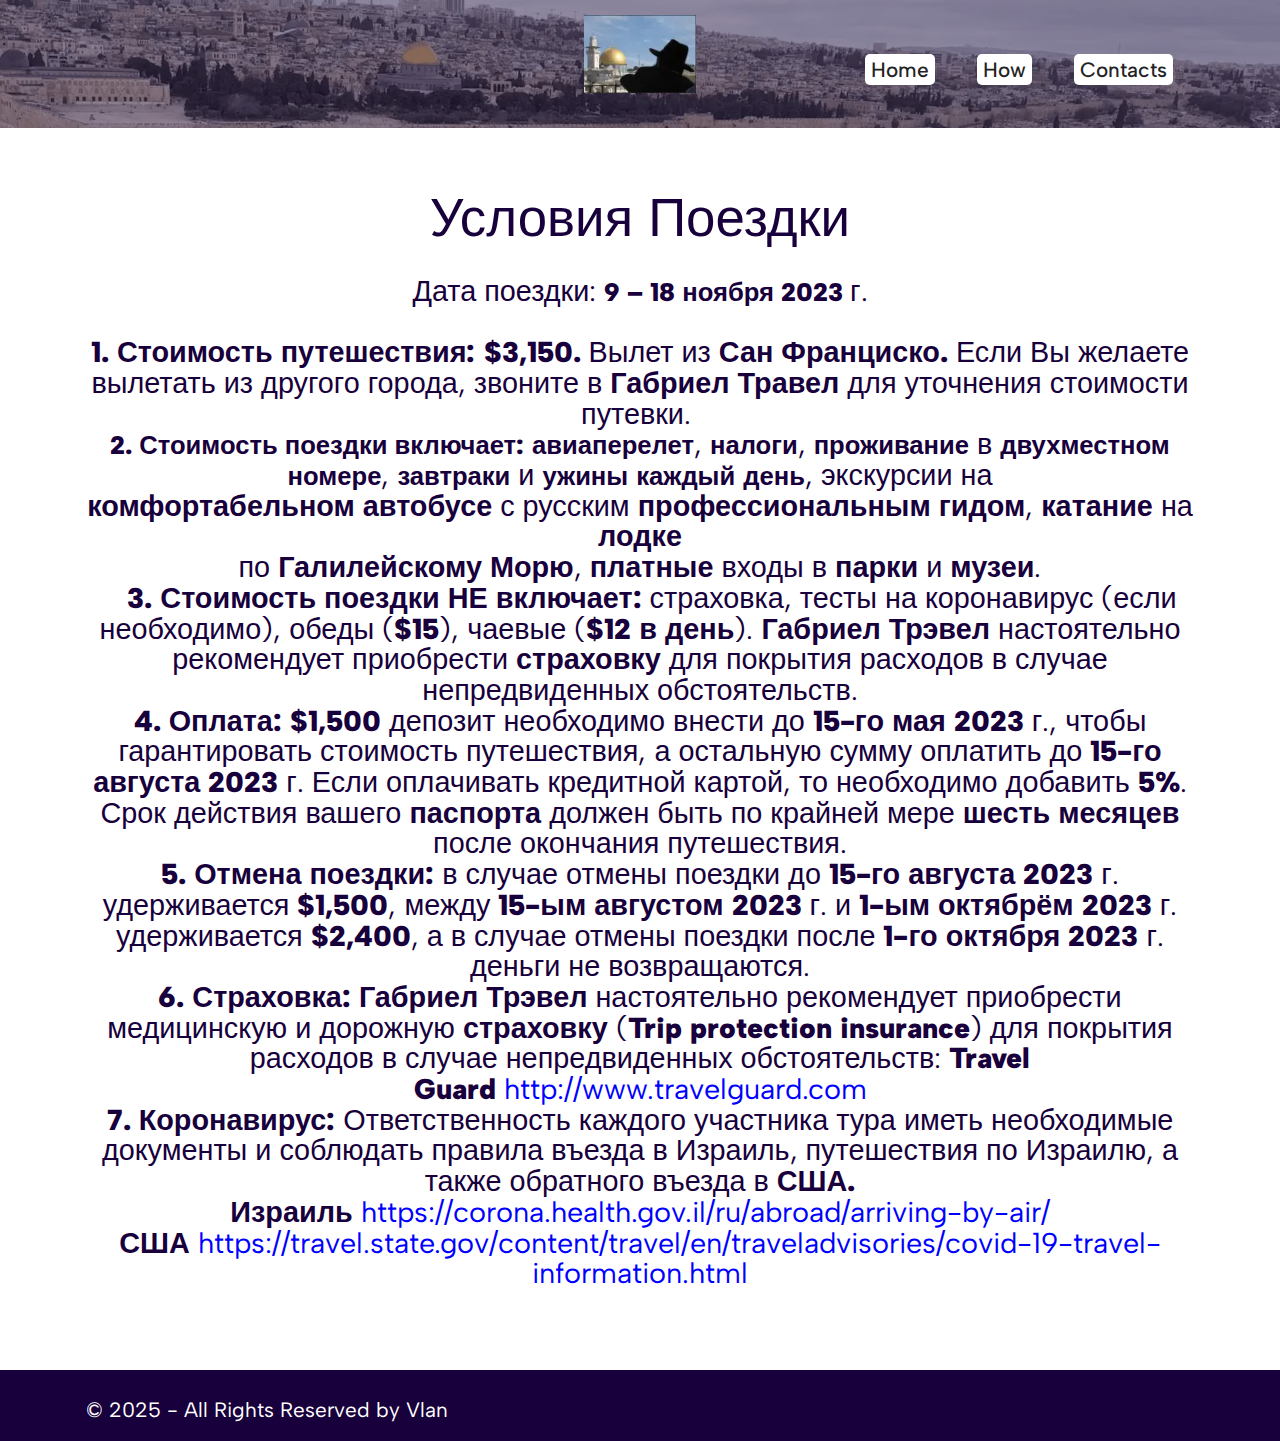
==== commit 224cbc39: "create github pages" ====
--- a/aboutour.html
+++ b/aboutour.html
@@ -6,7 +6,7 @@
   <meta http-equiv="X-UA-Compatible" content="IE=edge">
   
   <meta name="viewport" content="width=device-width, initial-scale=1, minimum-scale=1">
-  <link rel="shortcut icon" href="assets/images/logo-1.png" type="image/x-icon">
+  <link rel="shortcut icon" href="assets/images/2023-05-06-at-11.11.43-pm-128x92.png" type="image/x-icon">
   <meta name="description" content="">
   
   
@@ -33,7 +33,11 @@
     <nav class="navbar navbar-dropdown navbar-expand-lg">
         <div class="container">
             <div class="navbar-brand">
-                
+                <span class="navbar-logo">
+                    <a href="#">
+                        <img src="assets/images/2023-05-06-at-10.52.45-pm-128x90-4.webp" alt="Pict" style="height: 4.9rem;">
+                    </a>
+                </span>
                 
             </div>
             
@@ -46,7 +50,7 @@
                 </div>
             </button>
             <div class="collapse navbar-collapse" id="navbarSupportedContent">
-                <ul class="navbar-nav nav-dropdown nav-right navbar-nav-top-padding" data-app-modern-menu="true"><li class="nav-item item">
+                <ul class="navbar-nav nav-dropdown nav-right" data-app-modern-menu="true"><li class="nav-item item">
                         <a class="nav-link link text-black text-primary display-4" href="index.html">Home</a></li>
                     <li class="nav-item item">
                         <a class="nav-link link text-black text-primary display-4" href="index.html#video1-12">How</a></li>
--- a/assets/mobirise/css/mbr-additional.css
+++ b/assets/mobirise/css/mbr-additional.css
@@ -991,7 +991,7 @@
   border-radius: 50px;
 }
 .cid-tqJ8QbFQtb .form-group {
-  margin: 0 !important;
+  margin: 0.1 !important;
 }
 @media (max-width: 992px) {
   .cid-tqJ8QbFQtb .form-group {
@@ -1051,6 +1051,7 @@
 .cid-tqJ8QbFQtb .form-control:focus::-webkit-input-placeholder,
 .cid-tqJ8QbFQtb .field-input:focus::-webkit-input-placeholder {
   color: #17003b;
+  margin: 1rem;
 }
 .cid-tqJ8QbFQtb .form-control:hover:-moz-placeholder,
 .cid-tqJ8QbFQtb .field-input:hover:-moz-placeholder,
@@ -2168,6 +2169,11 @@
 .cid-tCv90o7sD5 .navbar.collapsed.opened .dropdown-menu {
   top: 0;
 }
+@media (min-width: 992px) {
+  .cid-tCv90o7sD5 .navbar.collapsed.opened:not(.navbar-short) .navbar-collapse {
+    max-height: calc(98.5vh - 4.9rem);
+  }
+}
 .cid-tCv90o7sD5 .navbar.collapsed .dropdown-menu .dropdown-submenu {
   left: 0 !important;
 }
@@ -2750,6 +2756,11 @@
 .cid-tA1DvzxKZt .navbar.collapsed.opened .dropdown-menu {
   top: 0;
 }
+@media (min-width: 992px) {
+  .cid-tA1DvzxKZt .navbar.collapsed.opened:not(.navbar-short) .navbar-collapse {
+    max-height: calc(98.5vh - 4.9rem);
+  }
+}
 .cid-tA1DvzxKZt .navbar.collapsed .dropdown-menu .dropdown-submenu {
   left: 0 !important;
 }
--- a/assets/mobirise/css/mbr-additional.css
+++ b/assets/mobirise/css/mbr-additional.css
@@ -991,7 +991,7 @@
   border-radius: 50px;
 }
 .cid-tqJ8QbFQtb .form-group {
-  margin: 0 !important;
+  margin: 0.1 !important;
 }
 @media (max-width: 992px) {
   .cid-tqJ8QbFQtb .form-group {
@@ -1051,6 +1051,7 @@
 .cid-tqJ8QbFQtb .form-control:focus::-webkit-input-placeholder,
 .cid-tqJ8QbFQtb .field-input:focus::-webkit-input-placeholder {
   color: #17003b;
+  margin: 1rem;
 }
 .cid-tqJ8QbFQtb .form-control:hover:-moz-placeholder,
 .cid-tqJ8QbFQtb .field-input:hover:-moz-placeholder,
@@ -2168,6 +2169,11 @@
 .cid-tCv90o7sD5 .navbar.collapsed.opened .dropdown-menu {
   top: 0;
 }
+@media (min-width: 992px) {
+  .cid-tCv90o7sD5 .navbar.collapsed.opened:not(.navbar-short) .navbar-collapse {
+    max-height: calc(98.5vh - 4.9rem);
+  }
+}
 .cid-tCv90o7sD5 .navbar.collapsed .dropdown-menu .dropdown-submenu {
   left: 0 !important;
 }
@@ -2750,6 +2756,11 @@
 .cid-tA1DvzxKZt .navbar.collapsed.opened .dropdown-menu {
   top: 0;
 }
+@media (min-width: 992px) {
+  .cid-tA1DvzxKZt .navbar.collapsed.opened:not(.navbar-short) .navbar-collapse {
+    max-height: calc(98.5vh - 4.9rem);
+  }
+}
 .cid-tA1DvzxKZt .navbar.collapsed .dropdown-menu .dropdown-submenu {
   left: 0 !important;
 }
